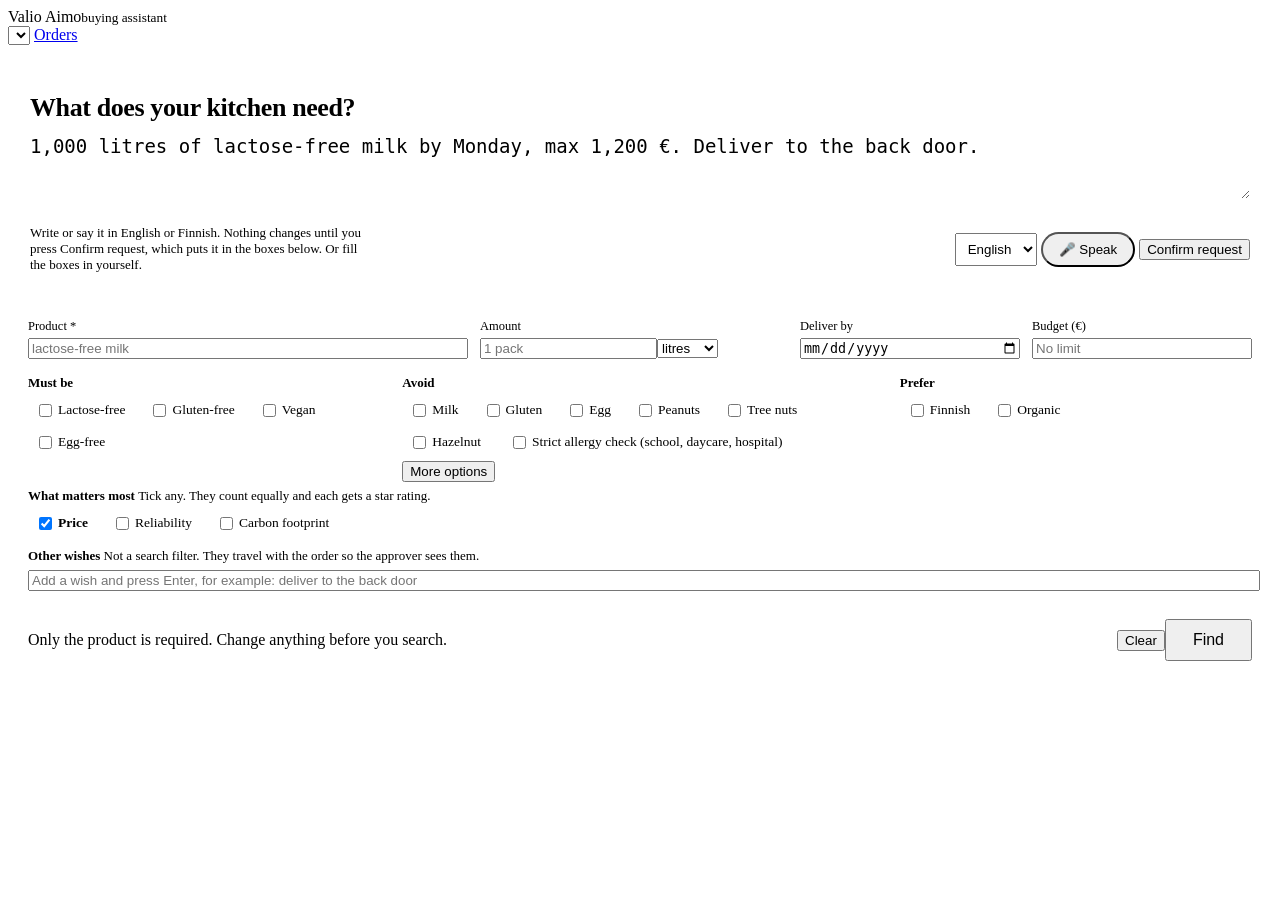
==== web/index.html @ 0953b14f "Confirm request button, right-unit warning, delivery notes as wishes Nothing changes without the buy" ====
<!doctype html>
<html lang="en">
<head>
<meta charset="utf-8">
<meta name="viewport" content="width=device-width, initial-scale=1">
<title>Valio Aimo assistant</title>
<link rel="stylesheet" href="/shared.css?v=3">
<style>
  /* The request is the hero: what the kitchen needs, in its own words. */
  .ask { margin-top: 28px; border-radius: 16px; padding: 20px 22px 16px; border: 1px solid var(--line-strong); }
  .ask label.q { display: block; font-size: 26px; font-weight: 800; font-variation-settings: "wdth" 112; letter-spacing: -.015em; margin-bottom: 8px; }
  .ask textarea { width: 100%; min-height: 64px; resize: vertical; border: none; padding: 2px 0; font-size: 19px; line-height: 1.45; background: transparent; }
  .ask textarea::placeholder { color: var(--faint); }
  .ask textarea:focus-visible { outline: none; }
  .ask:focus-within { border-color: var(--accent); }
  .ask .foot { display: flex; justify-content: space-between; align-items: center; gap: 10px; flex-wrap: wrap; border-top: 1px solid var(--line); margin-top: 10px; padding-top: 12px; }
  .ask .hint { font-size: 13px; color: var(--muted); max-width: 52ch; }
  #mic { border-radius: 99px; padding: 8px 16px; }
  #mic.on { background: var(--bad-soft); border-color: var(--bad); color: var(--bad); }

  /* Criteria: the boxes the agent will obey. Groups sit side by side on wide screens. */
  .crit { margin-top: 12px; padding: 18px 20px; }
  .crit .fields { display: grid; grid-template-columns: 2fr 1.4fr 1fr 1fr; gap: 12px; }
  .crit label.f { display: flex; flex-direction: column; gap: 4px; font-size: 12.5px; color: var(--muted); font-weight: 500; }
  .crit .groups { display: grid; grid-template-columns: 1fr 1.35fr 1fr; gap: 6px 22px; margin-top: 16px; }
  .crit .group > .t { font-size: 13px; font-weight: 700; color: var(--ink); margin-bottom: 6px; }
  .crit .group > .t .faint { font-weight: 400; }
  .crit .wide { grid-column: 1 / -1; }
  @media (max-width: 820px) { .crit .fields { grid-template-columns: 1fr 1fr; } .crit .groups { grid-template-columns: 1fr; } }
  .tick { display: inline-flex; align-items: center; gap: 6px; font-size: 13.5px; padding: 5px 11px; border-radius: 4px; border: 1px solid var(--line-strong);
    cursor: pointer; margin: 0 6px 6px 0; user-select: none; background: var(--paper); }
  .tick input { margin: 0; accent-color: var(--accent); }
  .tick.on { background: var(--accent-soft); border-color: var(--accent); color: var(--accent); font-weight: 600; }
  .req { color: var(--bad); }
  .wishes { margin: 0 0 6px; padding-left: 18px; font-size: 14px; }
  .crit .go { display: flex; justify-content: space-between; align-items: center; gap: 10px; flex-wrap: wrap; border-top: 1px solid var(--line);
    margin-top: 14px; padding-top: 14px; }
  #find { padding: 10px 26px; font-size: 16px; }

  /* Plans: the status band is the one loud element. Green = Valio's own stock, amber = not guaranteed. */
  .plans { display: grid; grid-template-columns: repeat(auto-fit, minmax(240px, 1fr)); gap: 12px; }
  .plan { cursor: pointer; padding: 0; overflow: hidden; border-radius: 10px; border: 1px solid var(--line); }
  .plan:hover { border-color: var(--line-strong); }
  .plan.sel { border: 2px solid var(--accent); }
  .plan .band { display: flex; align-items: center; gap: 8px; padding: 7px 14px; font-size: 13px; font-weight: 600; }
  .plan .band.ok { background: var(--ok-soft); color: var(--ok); }
  .plan .band.warn { background: var(--warn-soft); color: var(--warn); }
  .plan .body { padding: 12px 14px 12px; }
  .plan .top { display: flex; justify-content: space-between; align-items: baseline; gap: 8px; }
  .plan .label { font-size: 20px; font-weight: 800; font-variation-settings: "wdth" 115; letter-spacing: -.01em; }
  .plan.sel .label { color: var(--accent); }
  .plan .price { font-weight: 800; font-size: 20px; font-variation-settings: "wdth" 108; }
  .plan .what { margin: 6px 0 2px; font-size: 14px; color: var(--muted); min-height: 42px; }
  .plan .note { font-size: 12.5px; color: var(--muted); }
  .badge-top { margin-top: 6px; font-size: 12px; cursor: pointer; }
  .stars { white-space: nowrap; letter-spacing: 1px; font-size: 14px; }
  .stars + b { display: inline-block; min-width: 2.1em; text-align: right; font-variant-numeric: tabular-nums; }
  .crit-row > span:first-child { flex: 1; text-align: left; }
  .st { color: var(--line-strong); position: relative; display: inline-block; }
  .st.on { color: var(--star); }
  .st.half::before { content: "★"; position: absolute; left: 0; top: 0; width: 50%; overflow: hidden; color: var(--star); }
  .rating { border-top: 1px solid var(--line); margin-top: 10px; padding-top: 6px; }
  .crit-row { display: flex; justify-content: space-between; align-items: center; gap: 8px; font-size: 13px; padding: 3px 6px; border-radius: 4px;
    background: none; border: none; width: 100%; color: var(--ink); font-weight: 400; }
  .crit-row:hover, .crit-row.on { background: var(--ice-2); }
  .crit-row.inline { width: auto; border: 1px solid var(--line); padding: 2px 10px; }
  .explain { display: block; background: var(--ice-2); border-left: 4px solid var(--accent); border-radius: 0; padding: 12px 16px; margin-top: 12px; font-size: 14px; max-width: 80ch; }

  /* The draft order reads like a delivery docket: rows, hairlines, totals lined up on the right. */
  .docket { padding: 4px 18px; border-radius: 10px 10px 0 0; border-bottom: none; }
  .line { display: grid; grid-template-columns: 64px 1fr auto 110px; gap: 16px; align-items: center; padding: 16px 0; }
  .line + .line { border-top: 1px dashed var(--line-strong); }
  .line .name { font-weight: 700; font-size: 16px; }
  .line .meta { color: var(--faint); font-size: 12.5px; display: flex; gap: 12px; flex-wrap: wrap; }
  .line .total { font-weight: 800; text-align: right; font-size: 17px; }
  @media (max-width: 720px) { .line { grid-template-columns: 52px 1fr; } .line .qty, .line .total { grid-column: 2; text-align: left; } }
  .alt-wrap { grid-column: 1 / -1; margin-top: -8px; }
  .alt-table { border: 1px solid var(--line); border-radius: 8px; padding: 2px 12px; margin-top: 6px; background: var(--frost); }
  .alt-row { display: grid; grid-template-columns: 44px minmax(0, 1fr) 118px 78px 112px 122px 84px; gap: 10px; align-items: center;
    padding: 8px 0; font-size: 13.5px; }
  .alt-row + .alt-row { border-top: 1px solid var(--line); }
  .alt-row.head { font-size: 12px; color: var(--muted); padding: 7px 0 5px; }
  .alt-row.cur { background: var(--accent-soft); margin: 0 -12px; padding: 8px 12px; }
  .alt-row .num { text-align: right; }
  .alt-row .crit-row { width: auto; }
  .alt-row .thumb.sm { width: 48px; } .alt-row .thumb.sm b { font-size: 11px; white-space: nowrap; }
  @media (max-width: 820px) {
    .alt-row { grid-template-columns: 44px minmax(0, 1fr) auto auto; }
    .alt-row > :nth-child(3), .alt-row > :nth-child(4), .alt-row > :nth-child(6) { display: none; }
  }
  .checkout { display: flex; gap: 16px; align-items: center; justify-content: space-between; flex-wrap: wrap; margin-top: 0;
    border-radius: 0 0 10px 10px; border-top: 3px solid var(--fjord); }
  @media (min-height: 860px) { .checkout { position: sticky; bottom: 12px; box-shadow: 0 -2px 0 var(--frost); } }
  .checkout .sum { font-size: 24px; font-weight: 800; font-variation-settings: "wdth" 110; }
  #result.stale { opacity: .38; pointer-events: none; filter: grayscale(.4); transition: opacity .2s; }
  .demo { border: 1px dashed var(--line-strong); border-radius: 8px; padding: 10px 12px; margin-top: 24px; font-size: 13px; }
  .funnel span { white-space: nowrap; }
</style>
</head>
<body>
<header class="bar"><div class="in">
  <div class="brand">Valio Aimo<small>buying assistant</small></div>
  <div class="right">
    <select id="buyer" aria-label="Customer"></select>
    <a class="btn" id="ordersLink" href="/orders" target="agentgate-orders">Orders <span class="count" id="waiting" hidden></span></a>
  </div>
</div></header>
<div class="wrap">
  <div class="card ask">
    <label class="q" for="msg">What does your kitchen need?</label>
    <textarea id="msg" placeholder="1,000 litres of lactose-free milk by Monday, max 1,200 €. Deliver to the back door."></textarea>
    <div class="foot">
      <div class="hint">Write or say it in English or Finnish. Nothing changes until you press Confirm request, which puts it in the boxes below. Or fill the boxes in yourself.</div>
      <div class="row">
        <span id="voice" class="row" hidden>
          <select id="voiceLang" aria-label="Speech language" style="padding:7px 8px"><option value="en-GB">English</option><option value="fi-FI">Suomi</option></select>
          <button id="mic" aria-label="Speak your request">🎤 Speak</button>
        </span>
        <button id="fill" class="primary">Confirm request</button>
      </div>
    </div>
  </div>
  <div class="card crit" id="criteria"></div>

  <div id="status" style="margin-top:14px"></div>
  <div id="result"></div>

  <div class="demo" id="demo" hidden>
    <div class="row" style="justify-content:space-between">
      <b>Demo tools</b>
      <div class="row"><button class="small danger" id="rogue">Misbehaving agent</button><button class="small" id="reset">Reset demo</button></div>
    </div>
    <div id="demoOut" class="muted" style="margin-top:8px"></div>
  </div>
</div>

<script>
const $ = (id) => document.getElementById(id);
const esc = (s) => String(s ?? "").replace(/[&<>"']/g, c => ({"&":"&amp;","<":"&lt;",">":"&gt;",'"':"&quot;","'":"&#39;"}[c]));
const eur = (v) => v == null ? "–" : v.toLocaleString("en-GB", { minimumFractionDigits: 2, maximumFractionDigits: 2 }) + " €";
const num = (v) => Number(v).toLocaleString("en-GB", { maximumFractionDigits: 2 });
const DEMO = new URLSearchParams(location.search).has("demo");
const CLAIMS = { FREE_FROM_LACTOSE: "Lactose-free", FREE_FROM_GLUTEN: "Gluten-free", VEGAN: "Vegan", FREE_FROM_EGGS: "Egg-free",
  LOW_LACTOSE: "Low-lactose", VEGETARIAN: "Vegetarian", FREE_FROM_SOY: "Soy-free", NO_ADDED_SUGARS: "No added sugar" };
const ALLERGENS = { AM: "milk", AW: "gluten", AE: "egg", AP: "peanuts", AN: "tree nuts", SH: "hazelnut", AY: "soy", AF: "fish",
  AS: "sesame", AC: "crustaceans", UM: "molluscs", BC: "celery", BM: "mustard", NL: "lupin", AU: "sulphites" };
const PRIORITY = { price: "Price", reliability: "Reliability", low_co2: "Carbon footprint" };
let explain = null, lineExplain = null;      // which criterion's reasoning is open (plan card / product)
let openAlts = new Set(), altWhy = null;     // which products' comparison table is open; whose stars are explained
const FINNISH = ["GOODS_FROM_FINLAND_BLUE_SWAN", "MADE_IN_FINLAND_FLAG_WITH_KEY", "FINNISH_HEART_SYMBOL"], ORGANIC = ["EU_ORGANIC_FARMING"];
const MAIN_CLAIMS = ["FREE_FROM_LACTOSE", "FREE_FROM_GLUTEN", "VEGAN", "FREE_FROM_EGGS"], MAIN_ALLERGENS = ["AM", "AW", "AE", "AP", "AN", "SH"];

let buyers = [], last = null, itemIdx = 0, planIdx = 0, draft = [], quote = null, quoteTimer = null, quoteSeq = 0, editing = false, sent = null;
const blankItem = () => ({ label: "", product_terms: [], quantity: null, unit: "L", must_claims: [], exclude_allergens: [],
  strict_allergens: false, preferred_labels: [], substitutes: [] });
const blankNeed = () => ({ items: [blankItem()], deliver_by: null, budget_eur: null, priorities: ["price"], other_wishes: [], language: "en" });
let crit = blankNeed(), ci = 0, more = false, fillInfo = "";
const cur = () => crit.items[ci];
const buyerId = () => $("buyer").value;
const res = () => last.results[itemIdx];
const opt = (pid) => res().options.find(o => o.product_id === pid);

async function api(path, opts = {}) {
  const r = await fetch(path, { headers: { "Content-Type": "application/json" }, ...opts });
  const body = await r.json();
  if (!r.ok) throw new Error(body.error || body.detail || r.statusText);
  return body;
}
const post = (path, body) => api(path, { method: "POST", body: JSON.stringify(body) });

// Valio's sales unit codes in plain words (the code stays in a tooltip). Inferred: Valio's data doesn't define them.
const UNIT_WORDS = { KI: ["case", "cases"], CS: ["case", "cases"], ST: ["piece", "pieces"], KG: ["kg", "kg"], PAK: ["pack", "packs"],
  BAG: ["bag", "bags"], RAS: ["tub", "tubs"], PRK: ["jar", "jars"], BOT: ["bottle", "bottles"], KRT: ["carton", "cartons"],
  PAL: ["pallet", "pallets"], SK: ["sack", "sacks"] };
function unitWord(code, n) {
  const w = UNIT_WORDS[code];
  if (!w) return esc(code);
  return `<abbr title="Valio unit code ${esc(code)}" style="text-decoration:none">${n === 1 ? w[0] : w[1]}</abbr>`;
}
function icon(o) {      // shelf-label tile: the real pack size instead of a stock photo
  if (!o || !o.content_per_sales_unit) return `<b>${unitWord((o && o.sales_unit) || "", 1)}</b>`;
  return `<b>${num(o.content_per_sales_unit)} ${esc(o.content_unit === "PCS" ? "pcs" : o.content_unit)}</b><small>per ${unitWord(o.sales_unit, 1)}</small>`;
}
function stock(o) {
  const cls = o.status === "in_stock" ? "ok" : (o.status === "partial" || o.status === "supplier") ? "warn" : "bad";
  return `<span class="dot ${cls}"></span>${esc(o.available_units_text)}`;
}
function dateText(iso) { return iso ? new Date(iso + "T12:00").toLocaleDateString("en-GB", { weekday: "short", day: "numeric", month: "short" }) : "–"; }

// ------------------------------------------------------------------ criteria (tick boxes)
const cap = (s) => s.charAt(0).toUpperCase() + s.slice(1);
function tick(on, label, handler) {
  return `<label class="tick ${on ? "on" : ""}"><input type="checkbox" ${on ? "checked" : ""} onchange="${handler}">${esc(label)}</label>`;
}
function renderCriteria() {
  const it = cur();
  const items = crit.items.length > 1 ? `<div class="row" style="margin-bottom:10px"><span class="faint">Your request has ${crit.items.length} products:</span>${crit.items.map((x, i) =>
    `<button class="small ${i === ci ? "primary" : ""}" onclick="ci=${i};renderCriteria()">${esc(x.label || "Product " + (i + 1))}</button>`).join("")}</div>` : "";
  const claims = [...new Set([...MAIN_CLAIMS, ...(more ? Object.keys(CLAIMS) : []), ...it.must_claims])];
  const allergens = [...new Set([...MAIN_ALLERGENS, ...(more ? Object.keys(ALLERGENS) : []), ...it.exclude_allergens])];
  const fin = it.preferred_labels.some(l => FINNISH.includes(l)) || crit.priorities.includes("finnish_origin");
  const org = it.preferred_labels.some(l => ORGANIC.includes(l)) || crit.priorities.includes("organic");
  const prios = crit.priorities.filter(p => p in PRIORITY);
  $("criteria").innerHTML = `${fillInfo ? `<div class="banner" style="background:var(--soft);margin-bottom:12px;font-size:13px">${fillInfo}</div>` : ""}${items}
    <div class="fields">
      <label class="f"><span>Product <span class="req">*</span></span><input value="${esc(it.label)}" placeholder="lactose-free milk" onchange="setLabel(this.value)"></label>
      <label class="f">Amount<div class="row" style="flex-wrap:nowrap;gap:6px"><input type="number" min="0" step="any" class="grow" value="${it.quantity ?? ""}" placeholder="1 pack"
          onchange="cur().quantity = this.value ? Number(this.value) : null"><select onchange="cur().unit = this.value; $('unitWarn').innerHTML = unitWarnHtml()">${["L", "KG", "PCS"].map(u =>
          `<option value="${u}" ${u === it.unit ? "selected" : ""}>${u === "PCS" ? "pieces" : u === "L" ? "litres" : "kg"}</option>`).join("")}</select></div></label>
      <label class="f">Deliver by<input type="date" value="${crit.deliver_by || ""}" onchange="crit.deliver_by = this.value || null"></label>
      <label class="f">Budget (€)<input type="number" min="0" step="any" value="${crit.budget_eur ?? ""}" placeholder="No limit" onchange="crit.budget_eur = this.value ? Number(this.value) : null"></label>
    </div>
    <div id="unitWarn">${unitWarnHtml()}</div>
    <div class="groups">
      <div class="group"><div class="t">Must be</div>${claims.map(c => tick(it.must_claims.includes(c), CLAIMS[c] || c.toLowerCase().replace(/_/g, " "), `toggle('must_claims','${c}')`)).join("")}</div>
      <div class="group"><div class="t">Avoid</div>${allergens.map(a => tick(it.exclude_allergens.includes(a), cap(ALLERGENS[a] || a), `toggle('exclude_allergens','${a}')`)).join("")}
        ${tick(it.strict_allergens, "Strict allergy check (school, daycare, hospital)", "cur().strict_allergens = !cur().strict_allergens; renderCriteria()")}
        <button class="ghost small" onclick="more = !more; renderCriteria()">${more ? "Fewer options" : "More options"}</button></div>
      <div class="group"><div class="t">Prefer</div>${tick(fin, "Finnish", "togglePref('finnish')")}${tick(org, "Organic", "togglePref('organic')")}</div>
      <div class="group wide"><div class="t">What matters most <span class="faint">Tick any. They count equally and each gets a star rating${prios.length ? "." : ". With none ticked, price counts."}</span></div>
        ${Object.entries(PRIORITY).map(([k, v]) => tick(prios.includes(k), v, `setPrio('${k}')`)).join("")}</div>
      <div class="group wide"><div class="t">Other wishes <span class="faint">Not a search filter. They travel with the order so the approver sees them.</span></div>
        <ul class="wishes">${crit.other_wishes.map((w, i) => `<li>${esc(w)} <button class="ghost small" aria-label="Remove wish" onclick="crit.other_wishes.splice(${i}, 1); renderCriteria()">✕</button></li>`).join("")}</ul>
        <input id="c_wish" placeholder="Add a wish and press Enter, for example: deliver to the back door" style="width:100%" onkeydown="if (event.key === 'Enter') addWish(this.value)"></div>
    </div>
    <div id="c_err" style="color:var(--bad);font-size:13px;margin-top:8px"></div>
    <div class="go"><span class="muted">Only the product is required. Change anything before you search.</span>
      <div class="row"><button class="ghost" onclick="clearCriteria()">Clear</button><button class="primary" id="find" onclick="find()">Find</button></div></div>`;
}
function setLabel(v) {
  const it = cur(); v = v.trim();
  const changed = v.toLowerCase() !== (it.label || "").toLowerCase();
  if (changed) { it.product_terms = v.split(/,| or /).map(s => s.trim()).filter(Boolean); it.substitutes = []; }
  it.label = v; $("c_err").textContent = "";
  if (changed) checkUnit();
}
// Right unit for the product: Valio sells milk by litres and meat by kg. Warn and offer a fix; never change it silently.
function unitWarnHtml() {
  const it = cur(), uu = it.usual_unit;
  if (!uu || !uu.unit || it.unit === "PCS" || uu.unit === it.unit || uu.share < 0.6) return "";
  const word = uu.unit === "L" ? "litres" : "kg";
  return `<div class="banner warn" style="margin-top:10px;font-size:14px">${esc(cap(it.label || "This product"))} is sold by ${word} at Valio
    (${Math.round(uu.share * 100)}% of the matching products), not by ${it.unit === "L" ? "litres" : "kg"}.
    <button class="small" onclick="cur().unit = '${uu.unit}'; renderCriteria(); markStale()">Use ${word}</button></div>`;
}
async function checkUnit() {
  const it = cur(), terms = it.product_terms.length ? it.product_terms : [it.label];
  try { it.usual_unit = terms[0] ? await post("/api/demo/unit-check", { product_terms: terms }) : null; }
  catch (e) { it.usual_unit = null; }
  if (it === cur() && $("unitWarn")) $("unitWarn").innerHTML = unitWarnHtml();
}
function toggle(field, v) { const a = cur()[field], i = a.indexOf(v); i < 0 ? a.push(v) : a.splice(i, 1); renderCriteria(); }
function togglePref(kind) {
  const it = cur(), labels = kind === "finnish" ? FINNISH : ORGANIC, pr = kind === "finnish" ? "finnish_origin" : "organic";
  if (it.preferred_labels.some(l => labels.includes(l)) || crit.priorities.includes(pr)) {
    it.preferred_labels = it.preferred_labels.filter(l => !labels.includes(l)); crit.priorities = crit.priorities.filter(p => p !== pr);
  } else it.preferred_labels = [...new Set([...it.preferred_labels, ...labels])];
  renderCriteria();
}
function setPrio(k) {
  crit.priorities = crit.priorities.includes(k) ? crit.priorities.filter(p => p !== k) : [...crit.priorities, k];
  renderCriteria();
}
function starRow(n) {
  let s = "";
  for (let i = 1; i <= 5; i++) s += `<span class="st ${n >= i ? "on" : n >= i - 0.5 ? "half" : ""}">★</span>`;
  return `<span class="stars" aria-label="${n} out of 5 stars">${s}</span> <b style="font-size:13px">${n.toFixed(1)}</b>`;
}
function toggleExplain(j, k) { explain = explain && explain.j === j && explain.k === k ? null : { j, k }; render(); }
function toggleLineExplain(pid, k) { const key = pid + ":" + k; lineExplain = lineExplain === key ? null : key; render(); }
function addWish(v) { if (v.trim()) crit.other_wishes.push(v.trim()); renderCriteria(); markStale(); $("c_wish").focus(); }
function clearCriteria() { crit = blankNeed(); ci = 0; fillInfo = ""; renderCriteria(); markStale(); }
// Results belong to the boxes as they were when Find was pressed. Once the boxes change, say so.
function markStale() {
  if (!last || $("result").classList.contains("stale")) return;
  $("result").classList.add("stale");
  $("status").innerHTML = `<div class="banner warn">You changed the boxes after this search, so the results below are out of date. Press Find to update them.</div>`;
}
function markFresh() { $("result").classList.remove("stale"); }
function setBusy(on, text) {
  document.querySelectorAll("#fill, #find, #mic").forEach(b => b.disabled = on);
  if (on) $("status").innerHTML = `<div class="banner" style="background:var(--soft)"><div class="spinner"></div>${esc(text)}</div>`;
}

async function fill() {
  const text = $("msg").value.trim();
  if (!text) { $("status").innerHTML = `<div class="banner warn">Write your request first, or fill in the boxes yourself.</div>`; return false; }
  setBusy(true, "Reading your request into the boxes…");
  try {
    const r = await post("/api/demo/understand", { buyer_id: buyerId(), message: text });
    if (r.error) throw new Error(r.error);
    const n = r.need;
    crit = { items: n.items.map(it => ({ ...blankItem(), ...it })), deliver_by: n.deliver_by || null, budget_eur: n.budget_eur || null,
             priorities: n.priorities && n.priorities.length ? n.priorities : ["price"], other_wishes: n.other_wishes || [], language: n.language || "en" };
    ci = 0;
    // The request box is cleared for the next request; what was asked stays visible here.
    fillInfo = `Confirmed: “${esc(text.replace(/[.!?\s]+$/, ""))}”. ` + (n.engine === "offline parser"
      ? "The AI isn't available right now, so the simple built-in reader did this. Please check carefully."
      : "Check and change anything, then press Find.");
    $("msg").value = "";
    $("status").innerHTML = ""; renderCriteria(); markStale(); return true;
  } catch (e) { $("status").innerHTML = `<div class="banner bad">${esc(e.message)}</div>`; return false; }
  finally { setBusy(false); }
}

// ------------------------------------------------------------------ lookup
async function find() {
  // Find only uses the boxes. A request still in the box above must be confirmed first; nothing changes on its own.
  if ($("msg").value.trim() && !crit.items.some(it => (it.label || "").trim())) {
    $("c_err").textContent = "Press Confirm request first, so your request goes into the boxes."; return;
  }
  const pending = $("c_wish") && $("c_wish").value.trim();
  if (pending) { crit.other_wishes.push(pending); renderCriteria(); }
  const items = crit.items.filter(it => (it.label || "").trim());
  if (!items.length) { $("c_err").textContent = "Write which product you need. It's the only required box."; return; }
  const need = { ...crit, items: items.map(it => ({ ...it, product_terms: it.product_terms.length ? it.product_terms : [it.label], quantity: it.quantity || 0 })) };
  sent = null; quote = null; $("result").innerHTML = ""; markFresh();
  setBusy(true, "Finding the best way to get it… about 20 seconds.");
  try {
    const r = await post("/api/demo/lookup", { buyer_id: buyerId(), message: $("msg").value.trim() || items.map(i => i.label).join(", "), need });
    if (r.error) throw new Error(r.error);
    last = r; itemIdx = 0; explain = null; lineExplain = null; openAlts = new Set(); altWhy = null;
    $("status").innerHTML = r.live_error ? `<div class="banner bad">Valio's live stock and prices can't be reached right now, so nothing can be confirmed. Try again in a moment.</div>` : "";
    selectPlan(0);
  } catch (e) { $("status").innerHTML = `<div class="banner bad">${esc(e.message)}</div>`; }
  finally { setBusy(false); }
}

function selectPlan(j) {
  planIdx = j; quote = null; sent = null;
  const p = res().plans[j];
  draft = p ? p.lines.map(l => ({ product_id: l.product_id, units: l.units, match: l.match })) : [];
  render();
  requestQuote();
}

// ------------------------------------------------------------------ render
function render() {
  if (!last) return;
  const r = res();
  $("result").innerHTML = assumptionsHtml() + plansHtml(r) + draftHtml(r) + checkoutHtml();
  if (DEMO) demoStats();
}

function assumptionsHtml() {
  const items = last.results.length > 1 ? `<div class="row" style="margin-top:18px"><span class="faint">Results for</span>${last.results.map((x, i) =>
    `<button class="small ${i === itemIdx ? "primary" : ""}" onclick="itemIdx=${i};selectPlan(0)">${esc(x.item.label)}</button>`).join("")}</div>` : "";
  const a = (last.assumptions || []).filter(x => x.field !== "budget_eur");
  return items + (a.length ? `<div class="banner warn" style="margin-top:14px;font-size:14px">⚠ ${a.map(x => esc(x.text)).join(" · ")}</div>` : "");
}

function planWhat(p) {
  if (p.kind === "partial") return `Only ${num(p.covered)} ${esc(p.content_unit)} available`;
  const l = p.lines;
  if (l.length === 1) {
    const o = opt(l[0].product_id);
    return `${num(l[0].units)} ${unitWord(l[0].sales_unit, l[0].units)} of ${esc(shortName(l[0].name))}${o && o.content_per_sales_unit ? ` <span class="faint">(${num(o.content_per_sales_unit)} ${esc(o.content_unit)} each)</span>` : ""}`;
  }
  return `${l.length} products, split`;
}
function shortName(n) { return n.length > 38 ? n.slice(0, 36) + "…" : n; }
function planBand(p) {
  if (p.confidence === "confirmed") return `<div class="band ok"><span class="dot ok"></span>In Valio stock, confirmed</div>`;
  if (p.confidence === "partly confirmed") return `<div class="band warn"><span class="dot warn"></span>Partly in Valio stock</div>`;
  return `<div class="band warn"><span class="dot warn"></span>Supplier stock, not guaranteed</div>`;
}
function planNote(p) {
  if (p.lines.every(l => l.match === "exact")) return "";
  const kind = p.lines.some(l => l.match === "substitute") ? "Includes a substitute" : "Includes a close variant";
  return `<div class="note">${kind}${p.lines.some(l => l.valio_pick && l.match !== "exact") ? ", Valio's pick ★" : ""}</div>`;
}
function planStatus(p) {
  const exact = p.lines.every(l => l.match === "exact");
  const valio = p.lines.some(l => l.valio_pick && l.match !== "exact") ? " · ★ Valio's pick" : "";
  if (p.confidence === "confirmed") return `<span class="dot ok"></span>In Valio stock${exact ? "" : ` · <span class="muted">${p.is_substitute && p.lines.some(l => l.match === "substitute") ? "substitute" : "close variant"}${valio}</span>`}`;
  if (p.confidence === "partly confirmed") return `<span class="dot warn"></span>Partly guaranteed`;
  return `<span class="dot warn"></span>Not guaranteed`;
}

function plansHtml(r) {
  if (!r.plans.length) return `<h2>Ways to get it</h2><div class="banner warn">${esc(r.plan.why)}</div>`;
  const ep = explain && r.plans[explain.j];
  const ex = ep && (explain.k === "_top" ? { name: "Why it's highest rated", stars: ep.rating_stars, why: ep.highest_rated_why } : ep.ratings[explain.k]);
  return `<h2>${r.plans.length === 1 ? "The way to get it" : r.plans.length + " ways to get it"}</h2><div class="plans">${r.plans.map((p, j) => `
    <div class="card plan ${j === planIdx ? "sel" : ""}" role="button" tabindex="0" onclick="selectPlan(${j})" onkeydown="if (event.key === 'Enter') selectPlan(${j})">
      ${planBand(p)}<div class="body">
      <div class="top"><span class="label">${esc(p.label)}</span><span class="price">${eur(p.total_eur)}</span></div>
      ${p.highest_rated ? `<button class="pill badge-top ${explain && explain.j === j && explain.k === "_top" ? "accent" : "ok"}"
          onclick="event.stopPropagation(); toggleExplain(${j}, '_top')" title="Why?">★ Highest rated <span class="faint">ⓘ</span></button>` : ""}
      <div class="what">${planWhat(p)}</div>
      ${planNote(p)}
      ${p.over_budget ? `<div class="faint" style="color:var(--bad);margin-top:4px">Over your budget</div>` : ""}
      ${p.rating_stars != null && p.criteria.length ? `<div class="rating">
        <div class="crit-row" style="font-weight:600"><span>Overall</span>${starRow(p.rating_stars)}</div>
        ${p.criteria.map(k => `<button class="crit-row ${explain && explain.j === j && explain.k === k ? "on" : ""}" title="Why?"
            onclick="event.stopPropagation(); toggleExplain(${j}, '${k}')"><span>${esc(p.ratings[k].name)} <span class="faint">ⓘ</span></span>${starRow(p.ratings[k].stars)}</button>`).join("")}
      </div>` : ""}
    </div></div>`).join("")}</div>
    ${ex ? `<div class="explain"><b>${esc(r.plans[explain.j].label)} · ${esc(ex.name)}${ex.stars != null ? ": " + ex.stars.toFixed(1) + "★" : ""}</b>
      <button class="ghost small" style="float:right" onclick="explain=null;render()" aria-label="Close">✕</button><div style="margin-top:4px">${esc(ex.why)}</div></div>` : ""}`;
}

function alternatives(line) {
  const o = opt(line.product_id), inDraft = new Set(draft.map(d => d.product_id));
  return res().options.filter(x => !inDraft.has(x.product_id) && x.on_time && x.unit_price_eur && x.content_per_sales_unit &&
      ["in_stock", "partial", "supplier"].includes(x.status) && x.match !== "different")
    .sort((a, b) => valioFor(b, line) - valioFor(a, line) || (a.status === "supplier") - (b.status === "supplier") ||
                    (a.comparison_price_eur || 1e9) - (b.comparison_price_eur || 1e9))
    .slice(0, 4);
}
// Comparison of other products that fit, under a product in the draft order. Closed by default.
function altsTable(d, k, o, unit, alts) {
  if (!alts.length) return "";
  const open = openAlts.has(d.product_id), content = (o.content_per_sales_unit || 0) * d.units;
  const link = `<button class="ghost small" onclick="toggleAlts('${d.product_id}')">${open ? "Hide" : "Show"} ${alts.length} other product${alts.length > 1 ? "s" : ""} that fit your order</button>`;
  if (!open) return `<div class="alt-wrap">${link}</div>`;
  const row = (x, current) => {
    const units = current ? d.units : Math.max(1, Math.ceil(content / x.content_per_sales_unit - 1e-9));
    const cls = x.status === "in_stock" ? "ok" : (x.status === "partial" || x.status === "supplier") ? "warn" : "bad";
    const where = { in_stock: "Valio stock", partial: "Partly in stock", supplier: "Supplier" }[x.status] || "Unavailable";
    return `<div class="alt-row ${current ? "cur" : ""}">
        <div class="thumb sm">${icon(x)}</div>
        <div>${esc(x.name)}${current ? ` <span class="faint">(in your order)</span>` : ""}
          ${valioFor(x, d) ? `<span class="pill ok" style="font-size:11px;padding:0 6px">★ Valio's pick</span>` : ""}
          ${x.match !== "exact" ? `<span class="faint">${x.match === "close" ? "close variant" : "substitute"}</span>` : ""}</div>
        <div><span class="dot ${cls}"></span> ${where}</div>
        <div class="num">${x.comparison_price_eur != null ? eur(x.comparison_price_eur) : "–"}</div>
        <div class="num"><b>${eur(units * x.unit_price_eur)}</b><div class="faint">${num(units)} ${unitWord(x.sales_unit, units)}</div></div>
        <button class="crit-row" title="Why these stars?" onclick="altWhy = altWhy === '${x.product_id}' ? null : '${x.product_id}'; render()">${x.rating_stars != null ? starRow(x.rating_stars) : "–"}</button>
        <div>${current ? "" : `<button class="small" onclick="swap(${k}, '${x.product_id}')">Use this</button>`}</div>
      </div>${altWhy === x.product_id ? `<div class="explain" style="margin:2px 0 8px">${(x.criteria || []).map(c =>
        `<div style="margin-bottom:4px"><b>${esc(x.ratings[c].name)} ${x.ratings[c].stars.toFixed(1)}★</b> ${esc(x.ratings[c].why)}</div>`).join("")}</div>` : ""}`;
  };
  return `<div class="alt-wrap">${link}<div class="alt-table">
    <div class="alt-row head"><span></span><span>Product</span><span>Stock</span><span class="num">Price per ${esc(unit === "PCS" ? "pack" : unit)}</span>
      <span class="num">Total for your amount</span><span>Your stars</span><span></span></div>
    ${row(o, true)}${alts.map(x => row(x, false)).join("")}</div></div>`;
}
function toggleAlts(pid) { openAlts.has(pid) ? openAlts.delete(pid) : openAlts.add(pid); altWhy = null; render(); }
function valioFor(o, line) { return (o.valio_substitute_for || []).includes(line.product_id) ? 1 : 0; }
function valioNote(o) {
  return o.valio_pick && o.match !== "exact" ? `<span class="pill ok" style="font-size:12px;padding:1px 8px">★ Valio's pick</span>` : "";
}

function draftHtml(r) {
  if (!draft.length) return "";
  const unit = r.item.unit;
  return `<h2>Your draft order</h2><div class="card docket">${draft.map((d, k) => {
    const o = opt(d.product_id) || {};
    const content = (o.content_per_sales_unit || 0) * d.units;
    const vat = o.tax_rate != null && o.comparison_price_eur ? ` · ${eur(o.comparison_price_eur * (1 + o.tax_rate / 100))} with VAT` : "";
    const alts = alternatives(d);
    return `<div class="line">
      <div class="thumb">${icon(o)}</div>
      <div class="grow">
        <div class="name">${esc(o.name)}</div>
        <div class="meta"><span>No. ${esc(o.product_id)}</span>${o.brand ? `<span>${esc(o.brand)}</span>` : ""}${o.origin ? `<span>Origin ${esc(o.origin)}</span>` : ""}${o.labels && o.labels.length ? `<span>${esc(o.labels[0])}</span>` : ""}</div>
        <div class="row" style="gap:6px;font-size:13px;margin-top:2px">${stock(o)}</div>
        <div style="font-size:14px;margin-top:2px"><b>${eur(o.comparison_price_eur || o.unit_price_eur)}</b> / ${o.comparison_price_eur ? esc(unit) : unitWord(o.sales_unit, 1)}<span class="faint">${vat}</span></div>
        ${(o.criteria || []).length ? `<div class="row" style="gap:6px;margin-top:6px">${o.criteria.map(c =>
          `<button class="crit-row inline ${lineExplain === o.product_id + ":" + c ? "on" : ""}" onclick="toggleLineExplain('${o.product_id}', '${c}')">${esc(o.ratings[c].name)} ${starRow(o.ratings[c].stars)}</button>`).join("")}</div>
          ${lineExplain && lineExplain.startsWith(o.product_id + ":") ? `<div class="explain" style="margin-top:6px">${esc(o.ratings[lineExplain.split(":")[1]].why)}</div>` : ""}` : ""}
        ${d.match !== "exact" ? `<div class="row" style="gap:6px;margin-top:2px">${valioNote(o)}<span class="faint" style="color:var(--warn)">${d.match === "close" ? "Close variant" : "Substitute"}: ${esc(o.match_reason)}</span></div>` : ""}
        <details class="why"><summary>Where this comes from</summary><ul>${Object.entries(o.evidence || {}).map(([k2, v]) => `<li><b>${esc(k2.replace("_", " "))}:</b> ${esc(v)}</li>`).join("")}
          ${o.contains_allergens && o.contains_allergens.length ? `<li><b>contains:</b> ${esc(o.contains_allergens.join(", "))}</li>` : ""}
          ${o.may_contain_allergens && o.may_contain_allergens.length ? `<li><b>may contain:</b> ${esc(o.may_contain_allergens.join(", "))}</li>` : ""}</ul></details>
      </div>
      <div class="qty" style="text-align:center">
        <div class="stepper"><button onclick="step(${k},-1)" aria-label="Less">−</button><input type="number" min="0" value="${d.units}" onchange="setUnits(${k}, this.value)" aria-label="Quantity"><button onclick="step(${k},1)" aria-label="More">+</button></div>
        <div class="faint" style="margin-top:4px">${unitWord(o.sales_unit, d.units)}${content ? ", " + num(content) + " " + esc(unit) + " in total" : ""}</div>
      </div>
      <div class="total">${eur((o.unit_price_eur || 0) * d.units)}</div>
      ${altsTable(d, k, o, unit, alts)}
    </div>`;
  }).join("")}</div>`;
}

function checkoutHtml() {
  if (!draft.length) return "";
  if (sent) return `<div style="margin-top:16px">${sent}</div>`;
  const local = draft.reduce((s, d) => s + (opt(d.product_id)?.unit_price_eur || 0) * d.units, 0);
  const covered = draft.reduce((s, d) => s + (opt(d.product_id)?.content_per_sales_unit || 0) * d.units, 0);
  const want = res().item.quantity, unit = res().item.unit;
  const short = unit !== "PCS" && covered < want - 1e-6 ? `<div class="faint" style="color:var(--warn)">This covers ${num(covered)} of the ${num(want)} ${esc(unit)} you asked for.</div>` : "";
  let verdict = `<div class="row muted"><div class="spinner"></div>Checking today's fixed price…</div>`, action = "";
  if (quote && quote.error) verdict = `<div style="color:var(--bad);font-size:14px">${esc(quote.error)}</div>` +
      (res().plans.length > 1 ? `<button class="ghost" onclick="selectPlan(${(planIdx + 1) % res().plans.length})">Try the next way</button>` : "");
  else if (quote) {
    const pv = quote.policy_preview, held = quote.valid_until.slice(11, 16);
    const tags = (pv.tags || []).map(t => `<span class="pill ${pv.decision === "blocked" ? "bad" : "warn"}">${esc(t.text)}</span>`).join("");
    if (pv.decision === "blocked") { verdict = `<div style="color:var(--bad);font-size:14px">Can't be ordered: ${esc(pv.reasons.join(" "))}</div><div class="row" style="margin-top:4px">${tags}</div>`; }
    else if (pv.decision === "needs_human_approval") {
      verdict = `<div class="muted">${esc(pv.approver)} will approve. Price held until ${held}.</div><div class="row" style="margin-top:4px">${tags}</div>`;
      action = `<button class="primary" onclick="send()">Send for approval</button>`;
    } else {
      verdict = `<div style="color:var(--ok);font-size:14px">Within your rules, so the agent can order this now. Price held until ${held}.</div>`;
      action = `<button class="primary" onclick="send()">Place order</button>`;
    }
  }
  const total = quote && !quote.error ? quote.total_eur : local;
  return `<div class="card checkout"><div class="grow"><div class="sum">Total ${eur(total)} <span class="faint" style="font-weight:400;font-variation-settings:'wdth' 100">excl. VAT</span></div>${short}${verdict}</div>${action}</div>`;
}

// ------------------------------------------------------------------ draft editing
function step(k, by) { setUnits(k, Math.max(0, draft[k].units + by)); }
function setUnits(k, v) {
  const n = Math.max(0, Math.round(Number(v) || 0));
  draft[k].units = n;
  if (!draft.some(d => d.units > 0)) draft[k].units = 1;
  quote = null; sent = null; render(); requestQuote();
}
function swap(k, pid) {
  const old = opt(draft[k].product_id), o = opt(pid);
  const content = (old.content_per_sales_unit || 0) * draft[k].units;
  draft[k] = { product_id: pid, units: Math.max(1, Math.ceil(content / (o.content_per_sales_unit || 1) - 1e-9)), match: o.match };
  openAlts = new Set(); altWhy = null;          // close the comparison: the swap is done
  quote = null; render(); requestQuote();
}
function requestQuote() {
  clearTimeout(quoteTimer);
  const seq = ++quoteSeq;
  quoteTimer = setTimeout(async () => {
    try { const q = await post("/api/demo/quote", { buyer_id: buyerId(), deliver_by: last.deliver_by, lines: draft.filter(d => d.units > 0),
            is_substitute: draft.some(d => d.match !== "exact"), declared_risks: declaredRisks() }); if (seq === quoteSeq) quote = q; }
    catch (e) { if (seq === quoteSeq) quote = { error: e.message }; }
    if (seq === quoteSeq && !editing) render();
  }, 500);
}
function declaredRisks() { const p = res().plans[planIdx]; return p && !draftChanged() ? p.approval_needed : []; }
function draftChanged() {
  const p = res().plans[planIdx];
  return !p || p.lines.length !== draft.length || p.lines.some((l, i) => l.product_id !== draft[i].product_id || l.units !== draft[i].units);
}
async function send() {
  const p = res().plans[planIdx], changed = draftChanged();
  const reason = `${p.label} plan (${p.confidence}) for ${num(res().item.quantity)} ${res().item.unit} ${res().item.label}. ` +
    (changed ? "The buyer adjusted the products or quantities. " : "") + p.why;
  try {
    const o = await post("/api/demo/order", { buyer_id: buyerId(), quote_id: quote.quote_id, reason,
      is_substitute: draft.some(d => d.match !== "exact"), declared_risks: declaredRisks(), notes: last.need.other_wishes || [] });
    if (o.error) throw new Error(o.error);
    const link = `<a href="/orders?buyer=${buyerId()}" target="agentgate-orders">${esc(o.order_id)}</a>`;
    sent = o.status === "confirmed" ? `<div class="banner ok">✓ Order ${link} placed: ${eur(o.total_eur)}, delivery ${dateText(o.deliver_by)}.</div>`
      : o.status === "pending_approval" ? `<div class="banner warn">Sent to the ${esc(o.policy.approver)} for approval: order ${link}, ${eur(o.total_eur)}.${o.approve_by ? ` Approve by ${esc(o.approve_by.replace("T", " "))} to keep the delivery date.` : ""}</div>`
      : `<div class="banner bad">The door rejected order ${link}: ${esc(o.policy.reasons.join(" "))}</div>`;
  } catch (e) { sent = `<div class="banner bad">${esc(e.message)}</div>`; }
  render(); pollOrders();
}

// ------------------------------------------------------------------ orders badge, buyer, demo
async function pollOrders() {
  try {
    const orders = await api(`/api/demo/orders?buyer_id=${buyerId()}`);
    const n = orders.filter(o => o.status === "pending_approval").length;
    $("waiting").hidden = !n; $("waiting").textContent = n + " waiting";
  } catch (e) { /* the badge is a convenience */ }
}
async function loadBuyers() {
  buyers = await api("/api/demo/buyers");
  const want = new URLSearchParams(location.search).get("buyer");
  $("buyer").innerHTML = buyers.map(b => `<option value="${b.buyer_id}" ${b.buyer_id === want ? "selected" : ""}>${esc(b.buyer)}</option>`).join("");
  onBuyer();
}
function onBuyer() { $("ordersLink").href = `/orders?buyer=${buyerId()}`; pollOrders(); }

function demoStats() {
  const r = res(), f = r.funnel;
  $("demoOut").innerHTML = `<div class="funnel">${[`${f.catalog.toLocaleString("en")} products`, ...f.steps.map(s => `${s.remaining} ${esc(s.step)}`),
    `${f.judged} judged by AI`, `${f.checked_live} checked live`].map(s => `<span>${s}</span>`).join(" → ")}</div>
    <div>Understood by ${esc(last.need.engine)} · ${last.ai_usage.calls} AI call(s), $${last.ai_usage.usd} · ${last.api.calls} Valio API call(s) for ${last.api.products_checked} products
    ${f.substitutes_note ? "<br>" + esc(f.substitutes_note) : ""}
    <br>Valio's own substitution list: ${f.valio_substitutes_added} added${f.valio_substitutes_dropped ? `, ${f.valio_substitutes_dropped} left out (don't meet your requirements)` : ""}</div>
    <div>Plan scores: ${r.plans.map(p => `${esc(p.label)} ${p.score} (certainty ${p.certainty}, match ${p.fidelity})`).join(" · ")}</div>`;
}

$("fill").onclick = () => fill();
$("criteria").addEventListener("change", markStale);      // any box edited (amount, date, ticks, ...)

// Voice: speak the request (hands-free), then the boxes are filled in from it. Uses the browser's own
// speech recognition (Chrome, Edge); the button is hidden where the browser doesn't offer it.
const Speech = window.SpeechRecognition || window.webkitSpeechRecognition;
if (Speech) {
  $("voice").hidden = false;
  // Keeps listening through pauses. Ends when the buyer presses Stop, or after SILENCE_MS of quiet once
  // something was said (hands-free). Chrome may end a session on its own; then it quietly restarts.
  const SILENCE_MS = 4000, MAX_MS = 120000;
  let rec = null, listening = false, before = "", finalText = "", interim = "", silence = null, startedAt = 0, fatal = false;
  const show = () => { $("msg").value = [before, finalText, interim].filter(Boolean).join(" ").replace(/\s+/g, " ").trim(); };
  const armSilence = () => { clearTimeout(silence); if ((finalText + interim).trim()) silence = setTimeout(stopListening, SILENCE_MS); };
  function startSession() {
    rec = new Speech(); rec.lang = $("voiceLang").value; rec.interimResults = true; rec.continuous = true;
    rec.onresult = (e) => {
      interim = "";
      for (let i = e.resultIndex; i < e.results.length; i++) {
        if (e.results[i].isFinal) finalText += " " + e.results[i][0].transcript; else interim += e.results[i][0].transcript;
      }
      show(); armSilence();
    };
    rec.onerror = (e) => {
      if (e.error === "no-speech" || e.error === "aborted") return;           // just quiet; keep going
      fatal = true;
      $("status").innerHTML = `<div class="banner bad">${e.error === "not-allowed" || e.error === "service-not-allowed"
        ? "Microphone access was blocked. Allow it in the browser to speak your request."
        : e.error === "network" ? "Speech recognition needs an internet connection. Type the request instead."
        : "Speech input stopped (" + esc(e.error) + "). Try again or type the request."}</div>`;
    };
    rec.onend = () => {
      if (listening && !fatal && Date.now() - startedAt < MAX_MS) { try { startSession(); return; } catch (err) { /* fall through */ } }
      finish();
    };
    rec.start();
  }
  function stopListening() { listening = false; clearTimeout(silence); if (rec) rec.stop(); }
  function finish() {
    const said = (finalText + " " + interim).trim();
    rec = null; listening = false; clearTimeout(silence); interim = ""; show();
    $("mic").classList.remove("on"); $("mic").textContent = "🎤 Speak";
    // Voice only types into the request box. The buyer reads it and presses Confirm request.
    if (said && !fatal) $("status").innerHTML = `<div class="banner" style="background:var(--soft)">Got it. Check the text in the request box, then press Confirm request.</div>`;
    else if (!fatal && $("status").textContent.startsWith("Listening")) $("status").innerHTML = "";
  }
  $("mic").onclick = () => {
    if (listening) { stopListening(); return; }
    listening = true; fatal = false; before = $("msg").value.trim(); finalText = ""; interim = ""; startedAt = Date.now();
    $("mic").classList.add("on"); $("mic").textContent = "■ Stop";
    $("status").innerHTML = `<div class="banner" style="background:var(--soft)"><div class="spinner"></div>Listening… say what, how much and by when. Pause for 4 seconds or press Stop when you're done. Then check the text and press Confirm request.</div>`;
    try { startSession(); } catch (err) { fatal = true; finish(); }
    setTimeout(() => { if (listening && !(finalText + interim).trim()) stopListening(); }, 10000);   // nothing said at all
  };
}
$("msg").addEventListener("keydown", e => { if (e.key === "Enter" && (e.ctrlKey || e.metaKey)) { e.preventDefault(); fill(); } });   // Enter = new line; Ctrl+Enter = confirm
renderCriteria();
$("buyer").onchange = () => { onBuyer(); if (last && draft.length) { quote = null; sent = null; render(); requestQuote(); } };
if (DEMO) {
  $("demo").hidden = false;
  $("rogue").onclick = async () => {
    $("demoOut").innerHTML = `<div class="row"><div class="spinner"></div>A misbehaving agent is trying to break the rules…</div>`;
    const r = await post("/api/demo/rogue", { buyer_id: buyerId() });
    $("demoOut").innerHTML = `<ul style="margin:0;padding-left:18px">${r.steps.map(s => `<li>${esc(s.attempt)} → <b>${esc(s.result.status || (s.result.error ? "refused" : "?"))}</b>: ${esc(s.result.error || s.result.policy?.reasons.join(" ") || "")}</li>`).join("")}</ul>`;
  };
  $("reset").onclick = async () => { await post("/api/demo/reset", {}); last = null; $("result").innerHTML = ""; $("status").innerHTML = ""; $("msg").value = "";
    clearCriteria(); $("demoOut").textContent = "Demo reset."; loadBuyers(); };
}
loadBuyers(); setInterval(pollOrders, 5000);
</script>
</body>
</html>
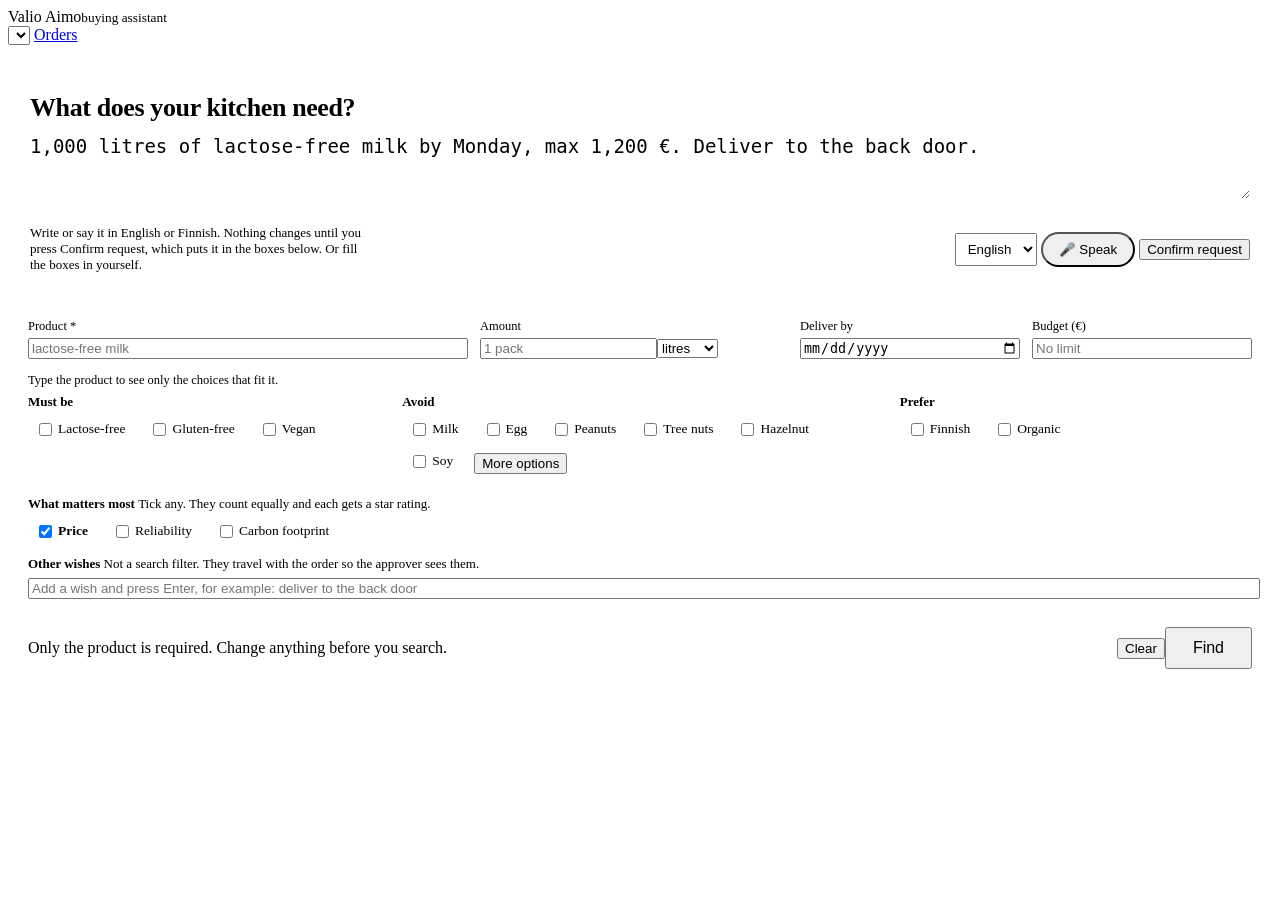
==== commit 8f901d31: "Product photos from Valio Aimo's shop; requests without a product update the current order - Tiles s" ====
--- a/web/index.html
+++ b/web/index.html
@@ -31,6 +31,9 @@
     cursor: pointer; margin: 0 6px 6px 0; user-select: none; background: var(--paper); }
   .tick input { margin: 0; accent-color: var(--accent); }
   .tick.on { background: var(--accent-soft); border-color: var(--accent); color: var(--accent); font-weight: 600; }
+  .tick .n { font-size: 11.5px; font-weight: 500; color: var(--faint); font-variant-numeric: tabular-nums; }
+  .tick.on .n { color: var(--accent); }
+  .crit .note { font-size: 12.5px; color: var(--faint); margin: 2px 0 6px; }
   .req { color: var(--bad); }
   .wishes { margin: 0 0 6px; padding-left: 18px; font-size: 14px; }
   .crit .go { display: flex; justify-content: space-between; align-items: center; gap: 10px; flex-wrap: wrap; border-top: 1px solid var(--line);
@@ -148,7 +151,11 @@
 let explain = null, lineExplain = null;      // which criterion's reasoning is open (plan card / product)
 let openAlts = new Set(), altWhy = null;     // which products' comparison table is open; whose stars are explained
 const FINNISH = ["GOODS_FROM_FINLAND_BLUE_SWAN", "MADE_IN_FINLAND_FLAG_WITH_KEY", "FINNISH_HEART_SYMBOL"], ORGANIC = ["EU_ORGANIC_FARMING"];
-const MAIN_CLAIMS = ["FREE_FROM_LACTOSE", "FREE_FROM_GLUTEN", "VEGAN", "FREE_FROM_EGGS"], MAIN_ALLERGENS = ["AM", "AW", "AE", "AP", "AN", "SH"];
+// Shown before a product is typed. Once it is, the boxes come from the matching products (see choiceLists).
+const MAIN_CLAIMS = ["FREE_FROM_LACTOSE", "FREE_FROM_GLUTEN", "VEGAN"], MAIN_ALLERGENS = ["AM", "AE", "AP", "AN", "SH", "AY"];
+// A label and an ingredient that ask the same thing: offer only one (the label for gluten, the ingredient for egg and soy).
+const PAIRS = [["FREE_FROM_GLUTEN", "AW", "claim"], ["FREE_FROM_EGGS", "AE", "allergen"], ["FREE_FROM_SOY", "AY", "allergen"]];
+const SHOW_CLAIMS = 4, SHOW_ALLERGENS = 6;
 
 let buyers = [], last = null, itemIdx = 0, planIdx = 0, draft = [], quote = null, quoteTimer = null, quoteSeq = 0, editing = false, sent = null;
 const blankItem = () => ({ label: "", product_terms: [], quantity: null, unit: "L", must_claims: [], exclude_allergens: [],
@@ -177,9 +184,13 @@
   if (!w) return esc(code);
   return `<abbr title="Valio unit code ${esc(code)}" style="text-decoration:none">${n === 1 ? w[0] : w[1]}</abbr>`;
 }
-function icon(o) {      // shelf-label tile: the real pack size instead of a stock photo
-  if (!o || !o.content_per_sales_unit) return `<b>${unitWord((o && o.sales_unit) || "", 1)}</b>`;
-  return `<b>${num(o.content_per_sales_unit)} ${esc(o.content_unit === "PCS" ? "pcs" : o.content_unit)}</b><small>per ${unitWord(o.sales_unit, 1)}</small>`;
+function icon(o) {      // product photo from Valio Aimo's shop, with the real pack size on a shelf-label strip
+  const label = (!o || !o.content_per_sales_unit) ? `<b>${unitWord((o && o.sales_unit) || "", 1)}</b>`
+    : `<b>${num(o.content_per_sales_unit)} ${esc(o.content_unit === "PCS" ? "pcs" : o.content_unit)}</b><small>per ${unitWord(o.sales_unit, 1)}</small>`;
+  return photo(o && o.image_url) + `<span class="pk">${label}</span>`;
+}
+function photo(url) {   // no photo, or it fails to load -> the tile falls back to the pack-size label
+  return url ? `<img src="${esc(url)}" alt="" loading="lazy" referrerpolicy="no-referrer" onerror="this.remove()">` : "";
 }
 function stock(o) {
   const cls = o.status === "in_stock" ? "ok" : (o.status === "partial" || o.status === "supplier") ? "warn" : "bad";
@@ -189,17 +200,66 @@
 
 // ------------------------------------------------------------------ criteria (tick boxes)
 const cap = (s) => s.charAt(0).toUpperCase() + s.slice(1);
-function tick(on, label, handler) {
-  return `<label class="tick ${on ? "on" : ""}"><input type="checkbox" ${on ? "checked" : ""} onchange="${handler}">${esc(label)}</label>`;
+function tick(on, label, handler, n) {
+  return `<label class="tick ${on ? "on" : ""}"><input type="checkbox" ${on ? "checked" : ""} onchange="${handler}">${esc(label)}${n != null ? `<span class="n">${n}</span>` : ""}</label>`;
+}
+// Which boxes to offer for this product. With the matching products known, a box shows only if it splits them:
+// "avoid milk" for milk would remove every product, so it isn't offered. Ticked boxes always stay.
+function choiceLists(it) {
+  const ch = it.usual_unit && it.usual_unit.choices, total = ch ? ch.matched : 0;
+  const live = total > 0, splits = (n) => n > 0 && n < total;
+  const byCount = (counts) => (a, b) => (counts[b] || 0) - (counts[a] || 0);
+  let claims = live ? Object.keys(CLAIMS).filter(c => splits(ch.claims[c] || 0)).sort(byCount(ch.claims)) : [...MAIN_CLAIMS];
+  let allergens = live ? Object.keys(ALLERGENS).filter(a => splits(ch.allergens[a] || 0)).sort(byCount(ch.allergens)) : [...MAIN_ALLERGENS];
+  let moreClaims = live ? claims.splice(SHOW_CLAIMS) : Object.keys(CLAIMS).filter(c => !claims.includes(c));
+  let moreAllergens = live ? allergens.splice(SHOW_ALLERGENS) : Object.keys(ALLERGENS).filter(a => !allergens.includes(a));
+  for (const [c, a, pref] of PAIRS) {      // one box per question
+    const cOn = it.must_claims.includes(c), aOn = it.exclude_allergens.includes(a);
+    const hasC = [...claims, ...moreClaims].includes(c), hasA = [...allergens, ...moreAllergens].includes(a);
+    let drop;                              // the ticked side wins; else the preferred side, if these products offer it
+    if (cOn) drop = "allergen";
+    else if (aOn) drop = "claim";
+    else if (pref === "claim") drop = hasC ? "allergen" : "claim";
+    else drop = hasA ? "claim" : "allergen";
+    if (drop === "allergen" && !aOn) { allergens = allergens.filter(x => x !== a); moreAllergens = moreAllergens.filter(x => x !== a); }
+    if (drop === "claim" && !cOn) { claims = claims.filter(x => x !== c); moreClaims = moreClaims.filter(x => x !== c); }
+  }
+  const keep = (shown, extra, ticked) => [...new Set([...shown, ...(more ? extra : []), ...ticked])];
+  return {
+    live, total,
+    claims: keep(claims, moreClaims, it.must_claims), allergens: keep(allergens, moreAllergens, it.exclude_allergens),
+    hidden: moreClaims.length + moreAllergens.length,
+    everywhere: live ? Object.keys(ALLERGENS).filter(a => ch.allergens[a] === total) : [],
+    claimN: (c) => live ? ch.claims[c] || 0 : null, allergenN: (a) => live ? ch.allergens[a] || 0 : null,
+    labelN: (k) => live ? ch.labels[k] || 0 : null, showLabel: (k) => !live || splits(ch.labels[k] || 0),
+  };
+}
+function choicesHtml() {
+  const it = cur(), L = choiceLists(it);
+  const fin = it.preferred_labels.some(l => FINNISH.includes(l)) || crit.priorities.includes("finnish_origin");
+  const org = it.preferred_labels.some(l => ORGANIC.includes(l)) || crit.priorities.includes("organic");
+  const what = esc(it.label || "this product");
+  const head = L.live ? `<div class="note" style="margin-top:14px">Choices that fit the ${L.total}${L.total >= 200 ? "+" : ""} products matching “${what}”. The number shows how many products have it.</div>`
+    : `<div class="note" style="margin-top:14px">Type the product to see only the choices that fit it.</div>`;
+  const everywhere = L.everywhere.filter(a => !it.exclude_allergens.includes(a));
+  const allNote = everywhere.length ? `<div class="note">Every match contains ${everywhere.map(a => ALLERGENS[a]).join(", ")}, so ${everywhere.length > 1 ? "they aren't" : "it isn't"} offered here.</div>` : "";
+  const prefer = [L.showLabel("finnish") || fin ? tick(fin, "Finnish", "togglePref('finnish')", L.labelN("finnish")) : "",
+    L.showLabel("organic") || org ? tick(org, "Organic", "togglePref('organic')", L.labelN("organic")) : ""].join("");
+  const moreBtn = !L.live || L.hidden || more ? `<button class="ghost small" onclick="more = !more; renderCriteria()">${more ? "Fewer options" : L.live ? `More options (${L.hidden})` : "More options"}</button>` : "";
+  return `${head}<div class="groups" style="margin-top:6px">
+      <div class="group"><div class="t">Must be</div>${L.claims.map(c => tick(it.must_claims.includes(c), CLAIMS[c] || c.toLowerCase().replace(/_/g, " "), `toggle('must_claims','${c}')`, L.claimN(c))).join("")
+        || `<div class="note">No labels to choose between here.</div>`}</div>
+      <div class="group"><div class="t">Avoid</div>${L.allergens.map(a => tick(it.exclude_allergens.includes(a), cap(ALLERGENS[a] || a), `toggle('exclude_allergens','${a}')`, L.allergenN(a))).join("")}
+        ${!L.allergens.length && !allNote ? `<div class="note">No allergens to avoid in these products.</div>` : ""}${allNote}
+        ${it.exclude_allergens.length || it.strict_allergens ? tick(it.strict_allergens, "Strict allergy check (school, daycare, hospital)", "cur().strict_allergens = !cur().strict_allergens; renderCriteria()") : ""}
+        ${moreBtn}</div>
+      <div class="group"><div class="t">Prefer</div>${prefer || `<div class="note">No Finnish or organic labels to choose between here.</div>`}</div>
+    </div>`;
 }
 function renderCriteria() {
   const it = cur();
   const items = crit.items.length > 1 ? `<div class="row" style="margin-bottom:10px"><span class="faint">Your request has ${crit.items.length} products:</span>${crit.items.map((x, i) =>
     `<button class="small ${i === ci ? "primary" : ""}" onclick="ci=${i};renderCriteria()">${esc(x.label || "Product " + (i + 1))}</button>`).join("")}</div>` : "";
-  const claims = [...new Set([...MAIN_CLAIMS, ...(more ? Object.keys(CLAIMS) : []), ...it.must_claims])];
-  const allergens = [...new Set([...MAIN_ALLERGENS, ...(more ? Object.keys(ALLERGENS) : []), ...it.exclude_allergens])];
-  const fin = it.preferred_labels.some(l => FINNISH.includes(l)) || crit.priorities.includes("finnish_origin");
-  const org = it.preferred_labels.some(l => ORGANIC.includes(l)) || crit.priorities.includes("organic");
   const prios = crit.priorities.filter(p => p in PRIORITY);
   $("criteria").innerHTML = `${fillInfo ? `<div class="banner" style="background:var(--soft);margin-bottom:12px;font-size:13px">${fillInfo}</div>` : ""}${items}
     <div class="fields">
@@ -211,12 +271,8 @@
       <label class="f">Budget (€)<input type="number" min="0" step="any" value="${crit.budget_eur ?? ""}" placeholder="No limit" onchange="crit.budget_eur = this.value ? Number(this.value) : null"></label>
     </div>
     <div id="unitWarn">${unitWarnHtml()}</div>
+    <div id="choiceBox">${choicesHtml()}</div>
     <div class="groups">
-      <div class="group"><div class="t">Must be</div>${claims.map(c => tick(it.must_claims.includes(c), CLAIMS[c] || c.toLowerCase().replace(/_/g, " "), `toggle('must_claims','${c}')`)).join("")}</div>
-      <div class="group"><div class="t">Avoid</div>${allergens.map(a => tick(it.exclude_allergens.includes(a), cap(ALLERGENS[a] || a), `toggle('exclude_allergens','${a}')`)).join("")}
-        ${tick(it.strict_allergens, "Strict allergy check (school, daycare, hospital)", "cur().strict_allergens = !cur().strict_allergens; renderCriteria()")}
-        <button class="ghost small" onclick="more = !more; renderCriteria()">${more ? "Fewer options" : "More options"}</button></div>
-      <div class="group"><div class="t">Prefer</div>${tick(fin, "Finnish", "togglePref('finnish')")}${tick(org, "Organic", "togglePref('organic')")}</div>
       <div class="group wide"><div class="t">What matters most <span class="faint">Tick any. They count equally and each gets a star rating${prios.length ? "." : ". With none ticked, price counts."}</span></div>
         ${Object.entries(PRIORITY).map(([k, v]) => tick(prios.includes(k), v, `setPrio('${k}')`)).join("")}</div>
       <div class="group wide"><div class="t">Other wishes <span class="faint">Not a search filter. They travel with the order so the approver sees them.</span></div>
@@ -248,6 +304,7 @@
   try { it.usual_unit = terms[0] ? await post("/api/demo/unit-check", { product_terms: terms }) : null; }
   catch (e) { it.usual_unit = null; }
   if (it === cur() && $("unitWarn")) $("unitWarn").innerHTML = unitWarnHtml();
+  if (it === cur() && $("choiceBox")) $("choiceBox").innerHTML = choicesHtml();      // boxes that fit this product
 }
 function toggle(field, v) { const a = cur()[field], i = a.indexOf(v); i < 0 ? a.push(v) : a.splice(i, 1); renderCriteria(); }
 function togglePref(kind) {
@@ -289,14 +346,34 @@
   try {
     const r = await post("/api/demo/understand", { buyer_id: buyerId(), message: text });
     if (r.error) throw new Error(r.error);
-    const n = r.need;
-    crit = { items: n.items.map(it => ({ ...blankItem(), ...it })), deliver_by: n.deliver_by || null, budget_eur: n.budget_eur || null,
-             priorities: n.priorities && n.priorities.length ? n.priorities : ["price"], other_wishes: n.other_wishes || [], language: n.language || "en" };
-    ci = 0;
-    // The request box is cleared for the next request; what was asked stays visible here.
-    fillInfo = `Confirmed: “${esc(text.replace(/[.!?\s]+$/, ""))}”. ` + (n.engine === "offline parser"
-      ? "The AI isn't available right now, so the simple built-in reader did this. Please check carefully."
-      : "Check and change anything, then press Find.");
+    const n = r.need, said = esc(text.replace(/[.!?\s]+$/, ""));
+    const hasOrder = crit.items.some(it => (it.label || "").trim());
+    if (n.adds_to_current_order) {
+      // No product named: this updates the order being made. Change only what was said; keep the rest.
+      if (!hasOrder) { $("status").innerHTML = `<div class="banner warn">I couldn't find a product in “${said}”. Say which product you need, for example “24 litres of oat drink”.</div>`; return false; }
+      if (n.deliver_by) crit.deliver_by = n.deliver_by;
+      if (n.budget_eur) crit.budget_eur = n.budget_eur;
+      const extra = (n.priorities || []).filter(p => p !== "price");
+      if (extra.length) crit.priorities = [...new Set([...crit.priorities, ...extra])];
+      crit.other_wishes = [...new Set([...crit.other_wishes, ...(n.other_wishes || [])])];
+      const src = n.items[0], it = cur();
+      if (src) {
+        it.must_claims = [...new Set([...it.must_claims, ...(src.must_claims || [])])];
+        it.exclude_allergens = [...new Set([...it.exclude_allergens, ...(src.exclude_allergens || [])])];
+        it.strict_allergens = it.strict_allergens || !!src.strict_allergens;
+        it.preferred_labels = [...new Set([...it.preferred_labels, ...(src.preferred_labels || [])])];
+      }
+      fillInfo = `Added to your current order: “${said}”. Everything else stays as it was.`;
+    } else {
+      // A product named: one order at a time, so this replaces the boxes.
+      crit = { items: n.items.map(it => ({ ...blankItem(), ...it })), deliver_by: n.deliver_by || null, budget_eur: n.budget_eur || null,
+               priorities: n.priorities && n.priorities.length ? n.priorities : ["price"], other_wishes: n.other_wishes || [], language: n.language || "en" };
+      ci = 0;
+      fillInfo = `Confirmed: “${said}”. ` + (n.engine === "offline parser"
+        ? "The AI isn't available right now, so the simple built-in reader did this. Please check carefully."
+        : "Check and change anything, then press Find.");
+    }
+    // The request box is cleared for the next request; what was asked stays visible in the note above the boxes.
     $("msg").value = "";
     $("status").innerHTML = ""; renderCriteria(); markStale(); return true;
   } catch (e) { $("status").innerHTML = `<div class="banner bad">${esc(e.message)}</div>`; return false; }
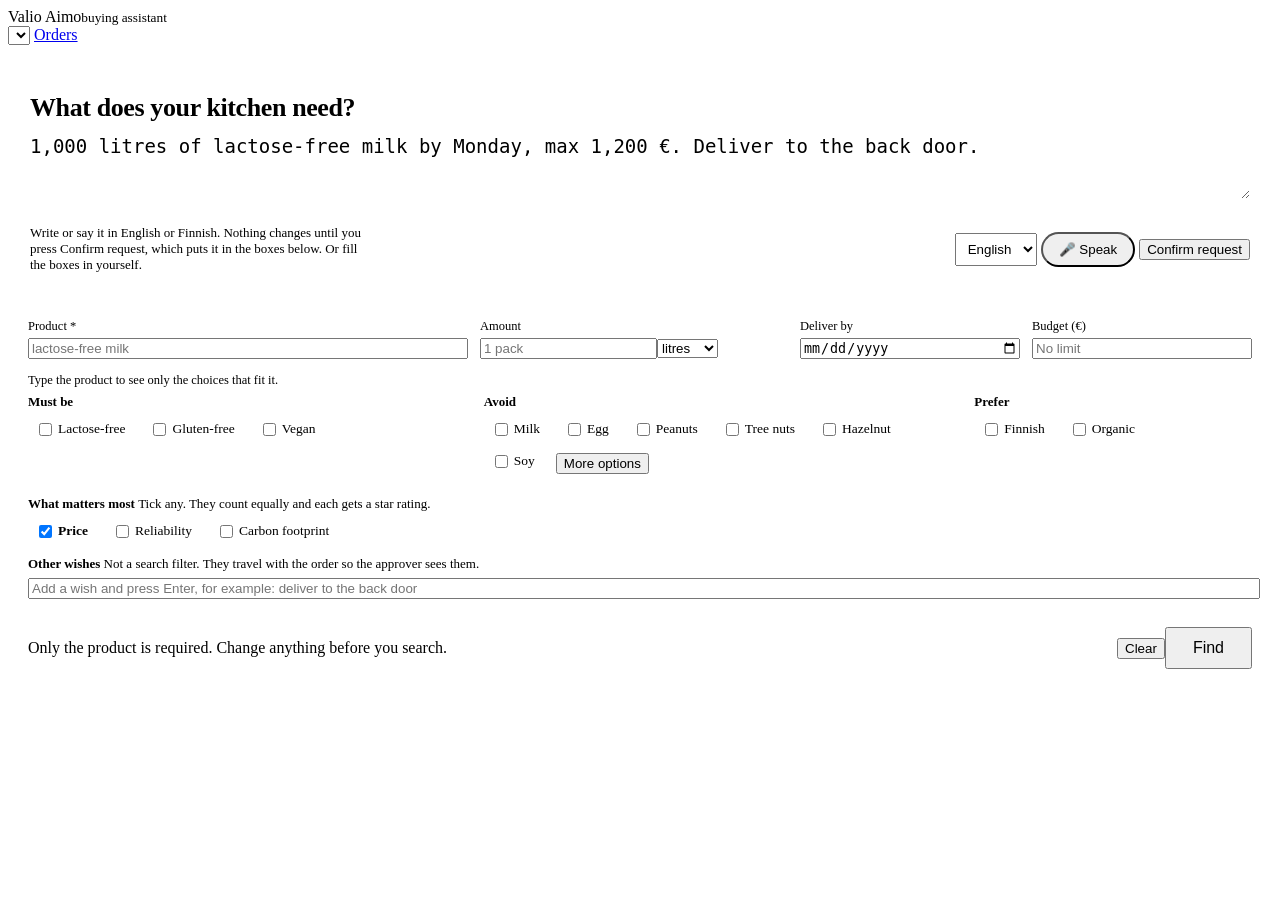
==== commit cc7962b8: "Keep tick boxes in the usual order and drop duplicates before trimming The product-aware Must be / A" ====
--- a/web/index.html
+++ b/web/index.html
@@ -22,7 +22,7 @@
   .crit { margin-top: 12px; padding: 18px 20px; }
   .crit .fields { display: grid; grid-template-columns: 2fr 1.4fr 1fr 1fr; gap: 12px; }
   .crit label.f { display: flex; flex-direction: column; gap: 4px; font-size: 12.5px; color: var(--muted); font-weight: 500; }
-  .crit .groups { display: grid; grid-template-columns: 1fr 1.35fr 1fr; gap: 6px 22px; margin-top: 16px; }
+  .crit .groups { display: grid; grid-template-columns: 1.25fr 1.35fr 0.8fr; gap: 6px 22px; margin-top: 16px; }
   .crit .group > .t { font-size: 13px; font-weight: 700; color: var(--ink); margin-bottom: 6px; }
   .crit .group > .t .faint { font-weight: 400; }
   .crit .wide { grid-column: 1 / -1; }
@@ -208,22 +208,24 @@
 function choiceLists(it) {
   const ch = it.usual_unit && it.usual_unit.choices, total = ch ? ch.matched : 0;
   const live = total > 0, splits = (n) => n > 0 && n < total;
-  const byCount = (counts) => (a, b) => (counts[b] || 0) - (counts[a] || 0);
-  let claims = live ? Object.keys(CLAIMS).filter(c => splits(ch.claims[c] || 0)).sort(byCount(ch.claims)) : [...MAIN_CLAIMS];
-  let allergens = live ? Object.keys(ALLERGENS).filter(a => splits(ch.allergens[a] || 0)).sort(byCount(ch.allergens)) : [...MAIN_ALLERGENS];
-  let moreClaims = live ? claims.splice(SHOW_CLAIMS) : Object.keys(CLAIMS).filter(c => !claims.includes(c));
-  let moreAllergens = live ? allergens.splice(SHOW_ALLERGENS) : Object.keys(ALLERGENS).filter(a => !allergens.includes(a));
+  // Kept in the usual order (lactose-free first, milk first) so boxes don't jump around between products.
+  let claims = live ? Object.keys(CLAIMS).filter(c => splits(ch.claims[c] || 0)) : Object.keys(CLAIMS);
+  let allergens = live ? Object.keys(ALLERGENS).filter(a => splits(ch.allergens[a] || 0)) : Object.keys(ALLERGENS);
   for (const [c, a, pref] of PAIRS) {      // one box per question
     const cOn = it.must_claims.includes(c), aOn = it.exclude_allergens.includes(a);
-    const hasC = [...claims, ...moreClaims].includes(c), hasA = [...allergens, ...moreAllergens].includes(a);
     let drop;                              // the ticked side wins; else the preferred side, if these products offer it
     if (cOn) drop = "allergen";
     else if (aOn) drop = "claim";
-    else if (pref === "claim") drop = hasC ? "allergen" : "claim";
-    else drop = hasA ? "claim" : "allergen";
-    if (drop === "allergen" && !aOn) { allergens = allergens.filter(x => x !== a); moreAllergens = moreAllergens.filter(x => x !== a); }
-    if (drop === "claim" && !cOn) { claims = claims.filter(x => x !== c); moreClaims = moreClaims.filter(x => x !== c); }
+    else if (pref === "claim") drop = claims.includes(c) ? "allergen" : "claim";
+    else drop = allergens.includes(a) ? "claim" : "allergen";
+    if (drop === "allergen" && !aOn) allergens = allergens.filter(x => x !== a);
+    if (drop === "claim" && !cOn) claims = claims.filter(x => x !== c);
   }
+  // The first few show; the rest wait behind "More options". Before a product is typed, the usual ones show.
+  const split = (list, main, n) => live ? [list.slice(0, n), list.slice(n)] : [list.filter(x => main.includes(x)), list.filter(x => !main.includes(x))];
+  let moreClaims, moreAllergens;
+  [claims, moreClaims] = split(claims, MAIN_CLAIMS, SHOW_CLAIMS);
+  [allergens, moreAllergens] = split(allergens, MAIN_ALLERGENS, SHOW_ALLERGENS);
   const keep = (shown, extra, ticked) => [...new Set([...shown, ...(more ? extra : []), ...ticked])];
   return {
     live, total,
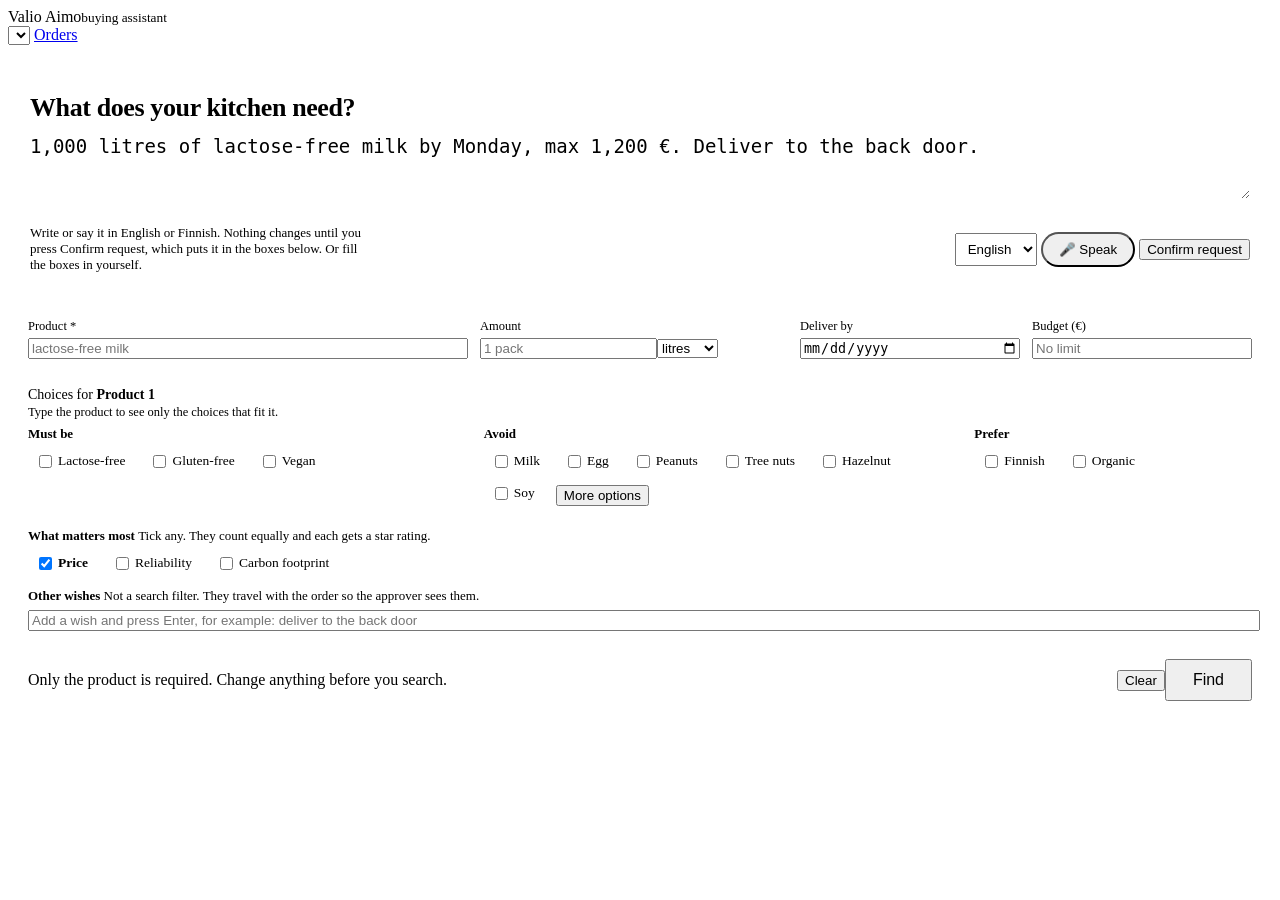
==== commit 0f72bcfc: "Say which product the tick boxes belong to With several products in one request, each has its own Mu" ====
--- a/web/index.html
+++ b/web/index.html
@@ -34,6 +34,8 @@
   .tick .n { font-size: 11.5px; font-weight: 500; color: var(--faint); font-variant-numeric: tabular-nums; }
   .tick.on .n { color: var(--accent); }
   .crit .note { font-size: 12.5px; color: var(--faint); margin: 2px 0 6px; }
+  .crit .forwhat { margin-top: 16px; padding-top: 12px; border-top: 1px solid var(--line); font-size: 14px; color: var(--ink); }
+  .crit .forwhat b { color: var(--accent); }
   .req { color: var(--bad); }
   .wishes { margin: 0 0 6px; padding-left: 18px; font-size: 14px; }
   .crit .go { display: flex; justify-content: space-between; align-items: center; gap: 10px; flex-wrap: wrap; border-top: 1px solid var(--line);
@@ -241,8 +243,12 @@
   const fin = it.preferred_labels.some(l => FINNISH.includes(l)) || crit.priorities.includes("finnish_origin");
   const org = it.preferred_labels.some(l => ORGANIC.includes(l)) || crit.priorities.includes("organic");
   const what = esc(it.label || "this product");
-  const head = L.live ? `<div class="note" style="margin-top:14px">Choices that fit the ${L.total}${L.total >= 200 ? "+" : ""} products matching “${what}”. The number shows how many products have it.</div>`
-    : `<div class="note" style="margin-top:14px">Type the product to see only the choices that fit it.</div>`;
+  // Say plainly which product these boxes belong to: with several products, each has its own ticks.
+  const many = crit.items.length > 1;
+  const forWhat = `<div class="forwhat">Choices for <b>${esc(cap(it.label || "Product " + (ci + 1)))}</b>${many
+    ? `<span class="faint"> · product ${ci + 1} of ${crit.items.length}. Ticks here apply to this product only.</span>` : ""}</div>`;
+  const head = forWhat + (L.live ? `<div class="note">Choices that fit the ${L.total}${L.total >= 200 ? "+" : ""} products matching “${what}”. The number shows how many products have it.</div>`
+    : `<div class="note">Type the product to see only the choices that fit it.</div>`);
   const everywhere = L.everywhere.filter(a => !it.exclude_allergens.includes(a));
   const allNote = everywhere.length ? `<div class="note">Every match contains ${everywhere.map(a => ALLERGENS[a]).join(", ")}, so ${everywhere.length > 1 ? "they aren't" : "it isn't"} offered here.</div>` : "";
   const prefer = [L.showLabel("finnish") || fin ? tick(fin, "Finnish", "togglePref('finnish')", L.labelN("finnish")) : "",
@@ -275,7 +281,7 @@
     <div id="unitWarn">${unitWarnHtml()}</div>
     <div id="choiceBox">${choicesHtml()}</div>
     <div class="groups">
-      <div class="group wide"><div class="t">What matters most <span class="faint">Tick any. They count equally and each gets a star rating${prios.length ? "." : ". With none ticked, price counts."}</span></div>
+      <div class="group wide"><div class="t">What matters most <span class="faint">${crit.items.length > 1 ? "For the whole order. " : ""}Tick any. They count equally and each gets a star rating${prios.length ? "." : ". With none ticked, price counts."}</span></div>
         ${Object.entries(PRIORITY).map(([k, v]) => tick(prios.includes(k), v, `setPrio('${k}')`)).join("")}</div>
       <div class="group wide"><div class="t">Other wishes <span class="faint">Not a search filter. They travel with the order so the approver sees them.</span></div>
         <ul class="wishes">${crit.other_wishes.map((w, i) => `<li>${esc(w)} <button class="ghost small" aria-label="Remove wish" onclick="crit.other_wishes.splice(${i}, 1); renderCriteria()">✕</button></li>`).join("")}</ul>
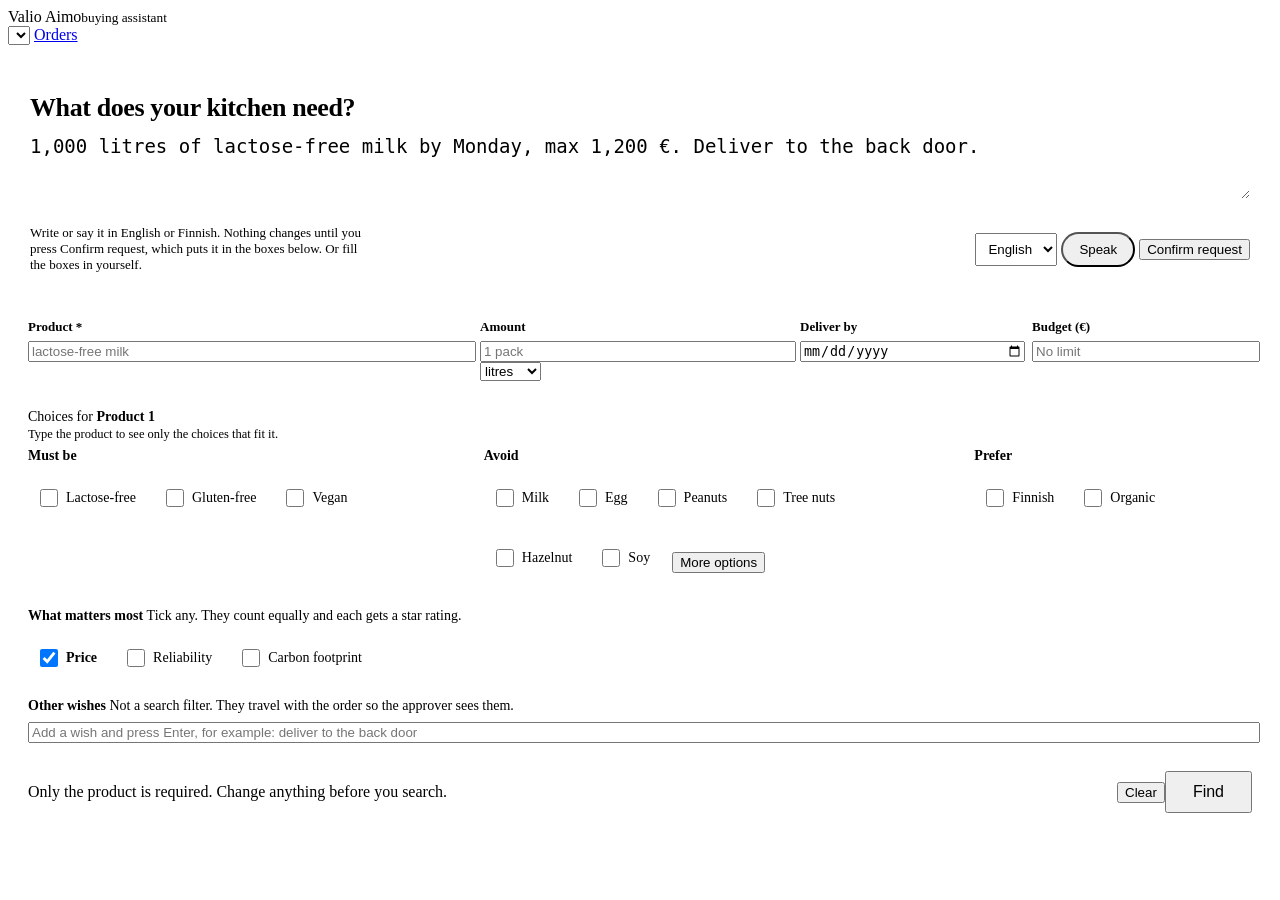
==== commit e3ac9ac3: "New look from the ui-ux-pro-max design system Same layout and behaviour, new skin from the skill's B" ====
--- a/web/index.html
+++ b/web/index.html
@@ -4,11 +4,11 @@
 <meta charset="utf-8">
 <meta name="viewport" content="width=device-width, initial-scale=1">
 <title>Valio Aimo assistant</title>
-<link rel="stylesheet" href="/shared.css?v=3">
+<link rel="stylesheet" href="/shared.css?v=4">
 <style>
   /* The request is the hero: what the kitchen needs, in its own words. */
   .ask { margin-top: 28px; border-radius: 16px; padding: 20px 22px 16px; border: 1px solid var(--line-strong); }
-  .ask label.q { display: block; font-size: 26px; font-weight: 800; font-variation-settings: "wdth" 112; letter-spacing: -.015em; margin-bottom: 8px; }
+  .ask label.q { display: block; font-size: 26px; font-weight: 800; letter-spacing: -.015em; margin-bottom: 8px; }
   .ask textarea { width: 100%; min-height: 64px; resize: vertical; border: none; padding: 2px 0; font-size: 19px; line-height: 1.45; background: transparent; }
   .ask textarea::placeholder { color: var(--faint); }
   .ask textarea:focus-visible { outline: none; }
@@ -20,15 +20,21 @@
 
   /* Criteria: the boxes the agent will obey. Groups sit side by side on wide screens. */
   .crit { margin-top: 12px; padding: 18px 20px; }
-  .crit .fields { display: grid; grid-template-columns: 2fr 1.4fr 1fr 1fr; gap: 12px; }
-  .crit label.f { display: flex; flex-direction: column; gap: 4px; font-size: 12.5px; color: var(--muted); font-weight: 500; }
+  .crit .fields { display: grid; grid-template-columns: minmax(0, 2fr) minmax(0, 1.4fr) minmax(0, 1fr) minmax(0, 1fr); gap: 12px; }
+  .crit .fields input { width: 100%; }
+  .crit .fields select { flex: none; }
+  .crit label.f { display: flex; flex-direction: column; gap: 6px; font-size: 13px; color: var(--muted); font-weight: 600; }
   .crit .groups { display: grid; grid-template-columns: 1.25fr 1.35fr 0.8fr; gap: 6px 22px; margin-top: 16px; }
-  .crit .group > .t { font-size: 13px; font-weight: 700; color: var(--ink); margin-bottom: 6px; }
+  .crit .group > .t { font-size: 14px; font-weight: 700; color: var(--ink); margin-bottom: 8px; }
   .crit .group > .t .faint { font-weight: 400; }
   .crit .wide { grid-column: 1 / -1; }
-  @media (max-width: 820px) { .crit .fields { grid-template-columns: 1fr 1fr; } .crit .groups { grid-template-columns: 1fr; } }
-  .tick { display: inline-flex; align-items: center; gap: 6px; font-size: 13.5px; padding: 5px 11px; border-radius: 4px; border: 1px solid var(--line-strong);
-    cursor: pointer; margin: 0 6px 6px 0; user-select: none; background: var(--paper); }
+  @media (max-width: 820px) { .crit .fields { grid-template-columns: repeat(2, minmax(0, 1fr)); } .crit .groups { grid-template-columns: 1fr; } }
+  @media (max-width: 520px) { .crit .fields { grid-template-columns: minmax(0, 1fr); } .crit { padding: 16px 14px; } .ask { padding: 18px 16px 14px; } }
+  .tick { display: inline-flex; align-items: center; gap: 8px; font-size: 14px; min-height: 40px; padding: 6px 12px; border-radius: var(--radius-control);
+    border: 1px solid var(--line-strong); cursor: pointer; margin: 0 6px 8px 0; user-select: none; background: var(--paper);
+    transition: background-color .15s ease, border-color .15s ease; }
+  .tick:hover { border-color: var(--faint); }
+  .tick input { width: 18px; height: 18px; min-height: 0; }
   .tick input { margin: 0; accent-color: var(--accent); }
   .tick.on { background: var(--accent-soft); border-color: var(--accent); color: var(--accent); font-weight: 600; }
   .tick .n { font-size: 11.5px; font-weight: 500; color: var(--faint); font-variant-numeric: tabular-nums; }
@@ -44,17 +50,18 @@
 
   /* Plans: the status band is the one loud element. Green = Valio's own stock, amber = not guaranteed. */
   .plans { display: grid; grid-template-columns: repeat(auto-fit, minmax(240px, 1fr)); gap: 12px; }
-  .plan { cursor: pointer; padding: 0; overflow: hidden; border-radius: 10px; border: 1px solid var(--line); }
-  .plan:hover { border-color: var(--line-strong); }
+  .plan { cursor: pointer; padding: 0; overflow: hidden; border-radius: var(--radius-card); border: 1px solid var(--line);
+    transition: border-color .15s ease, box-shadow .15s ease; }
+  .plan:hover { border-color: var(--faint); box-shadow: 0 1px 3px rgba(15, 23, 42, .08); }
   .plan.sel { border: 2px solid var(--accent); }
   .plan .band { display: flex; align-items: center; gap: 8px; padding: 7px 14px; font-size: 13px; font-weight: 600; }
   .plan .band.ok { background: var(--ok-soft); color: var(--ok); }
   .plan .band.warn { background: var(--warn-soft); color: var(--warn); }
   .plan .body { padding: 12px 14px 12px; }
   .plan .top { display: flex; justify-content: space-between; align-items: baseline; gap: 8px; }
-  .plan .label { font-size: 20px; font-weight: 800; font-variation-settings: "wdth" 115; letter-spacing: -.01em; }
+  .plan .label { font-size: 20px; font-weight: 800; letter-spacing: -.01em; }
   .plan.sel .label { color: var(--accent); }
-  .plan .price { font-weight: 800; font-size: 20px; font-variation-settings: "wdth" 108; }
+  .plan .price { font-weight: 800; font-size: 20px; }
   .plan .what { margin: 6px 0 2px; font-size: 14px; color: var(--muted); min-height: 42px; }
   .plan .note { font-size: 12.5px; color: var(--muted); }
   .badge-top { margin-top: 6px; font-size: 12px; cursor: pointer; }
@@ -65,8 +72,8 @@
   .st.on { color: var(--star); }
   .st.half::before { content: "★"; position: absolute; left: 0; top: 0; width: 50%; overflow: hidden; color: var(--star); }
   .rating { border-top: 1px solid var(--line); margin-top: 10px; padding-top: 6px; }
-  .crit-row { display: flex; justify-content: space-between; align-items: center; gap: 8px; font-size: 13px; padding: 3px 6px; border-radius: 4px;
-    background: none; border: none; width: 100%; color: var(--ink); font-weight: 400; }
+  .crit-row { display: flex; justify-content: space-between; align-items: center; gap: 8px; font-size: 14px; min-height: 32px; padding: 4px 8px;
+    border-radius: var(--radius-chip); background: none; border: none; width: 100%; color: var(--ink); font-weight: 500; }
   .crit-row:hover, .crit-row.on { background: var(--ice-2); }
   .crit-row.inline { width: auto; border: 1px solid var(--line); padding: 2px 10px; }
   .explain { display: block; background: var(--ice-2); border-left: 4px solid var(--accent); border-radius: 0; padding: 12px 16px; margin-top: 12px; font-size: 14px; max-width: 80ch; }
@@ -96,7 +103,7 @@
   .checkout { display: flex; gap: 16px; align-items: center; justify-content: space-between; flex-wrap: wrap; margin-top: 0;
     border-radius: 0 0 10px 10px; border-top: 3px solid var(--fjord); }
   @media (min-height: 860px) { .checkout { position: sticky; bottom: 12px; box-shadow: 0 -2px 0 var(--frost); } }
-  .checkout .sum { font-size: 24px; font-weight: 800; font-variation-settings: "wdth" 110; }
+  .checkout .sum { font-size: 24px; font-weight: 800; }
   #result.stale { opacity: .38; pointer-events: none; filter: grayscale(.4); transition: opacity .2s; }
   .demo { border: 1px dashed var(--line-strong); border-radius: 8px; padding: 10px 12px; margin-top: 24px; font-size: 13px; }
   .funnel span { white-space: nowrap; }
@@ -107,7 +114,7 @@
   <div class="brand">Valio Aimo<small>buying assistant</small></div>
   <div class="right">
     <select id="buyer" aria-label="Customer"></select>
-    <a class="btn" id="ordersLink" href="/orders" target="agentgate-orders">Orders <span class="count" id="waiting" hidden></span></a>
+    <a class="btn" id="ordersLink" href="/orders" target="agentgate-orders"><span class="i i-note" aria-hidden="true"></span> Orders <span class="count" id="waiting" hidden aria-live="polite"></span></a>
   </div>
 </div></header>
 <div class="wrap">
@@ -119,7 +126,7 @@
       <div class="row">
         <span id="voice" class="row" hidden>
           <select id="voiceLang" aria-label="Speech language" style="padding:7px 8px"><option value="en-GB">English</option><option value="fi-FI">Suomi</option></select>
-          <button id="mic" aria-label="Speak your request">🎤 Speak</button>
+          <button id="mic" aria-label="Speak your request"><span class="i i-mic" aria-hidden="true"></span> Speak</button>
         </span>
         <button id="fill" class="primary">Confirm request</button>
       </div>
@@ -284,7 +291,7 @@
       <div class="group wide"><div class="t">What matters most <span class="faint">${crit.items.length > 1 ? "For the whole order. " : ""}Tick any. They count equally and each gets a star rating${prios.length ? "." : ". With none ticked, price counts."}</span></div>
         ${Object.entries(PRIORITY).map(([k, v]) => tick(prios.includes(k), v, `setPrio('${k}')`)).join("")}</div>
       <div class="group wide"><div class="t">Other wishes <span class="faint">Not a search filter. They travel with the order so the approver sees them.</span></div>
-        <ul class="wishes">${crit.other_wishes.map((w, i) => `<li>${esc(w)} <button class="ghost small" aria-label="Remove wish" onclick="crit.other_wishes.splice(${i}, 1); renderCriteria()">✕</button></li>`).join("")}</ul>
+        <ul class="wishes">${crit.other_wishes.map((w, i) => `<li>${esc(w)} <button class="ghost small" aria-label="Remove wish" onclick="crit.other_wishes.splice(${i}, 1); renderCriteria()"><span class="i i-x" aria-hidden="true"></span></button></li>`).join("")}</ul>
         <input id="c_wish" placeholder="Add a wish and press Enter, for example: deliver to the back door" style="width:100%" onkeydown="if (event.key === 'Enter') addWish(this.value)"></div>
     </div>
     <div id="c_err" style="color:var(--bad);font-size:13px;margin-top:8px"></div>
@@ -431,7 +438,7 @@
   const items = last.results.length > 1 ? `<div class="row" style="margin-top:18px"><span class="faint">Results for</span>${last.results.map((x, i) =>
     `<button class="small ${i === itemIdx ? "primary" : ""}" onclick="itemIdx=${i};selectPlan(0)">${esc(x.item.label)}</button>`).join("")}</div>` : "";
   const a = (last.assumptions || []).filter(x => x.field !== "budget_eur");
-  return items + (a.length ? `<div class="banner warn" style="margin-top:14px;font-size:14px">⚠ ${a.map(x => esc(x.text)).join(" · ")}</div>` : "");
+  return items + (a.length ? `<div class="banner warn" style="margin-top:14px;font-size:14px"><span class="i i-alert" aria-hidden="true"></span> ${a.map(x => esc(x.text)).join(" · ")}</div>` : "");
 }
 
 function planWhat(p) {
@@ -452,11 +459,11 @@
 function planNote(p) {
   if (p.lines.every(l => l.match === "exact")) return "";
   const kind = p.lines.some(l => l.match === "substitute") ? "Includes a substitute" : "Includes a close variant";
-  return `<div class="note">${kind}${p.lines.some(l => l.valio_pick && l.match !== "exact") ? ", Valio's pick ★" : ""}</div>`;
+  return `<div class="note">${kind}${p.lines.some(l => l.valio_pick && l.match !== "exact") ? `, <span class="i i-star" aria-hidden="true"></span> Valio's pick` : ""}</div>`;
 }
 function planStatus(p) {
   const exact = p.lines.every(l => l.match === "exact");
-  const valio = p.lines.some(l => l.valio_pick && l.match !== "exact") ? " · ★ Valio's pick" : "";
+  const valio = p.lines.some(l => l.valio_pick && l.match !== "exact") ? ` · <span class="i i-star" aria-hidden="true"></span> Valio's pick` : "";
   if (p.confidence === "confirmed") return `<span class="dot ok"></span>In Valio stock${exact ? "" : ` · <span class="muted">${p.is_substitute && p.lines.some(l => l.match === "substitute") ? "substitute" : "close variant"}${valio}</span>`}`;
   if (p.confidence === "partly confirmed") return `<span class="dot warn"></span>Partly guaranteed`;
   return `<span class="dot warn"></span>Not guaranteed`;
@@ -471,18 +478,18 @@
       ${planBand(p)}<div class="body">
       <div class="top"><span class="label">${esc(p.label)}</span><span class="price">${eur(p.total_eur)}</span></div>
       ${p.highest_rated ? `<button class="pill badge-top ${explain && explain.j === j && explain.k === "_top" ? "accent" : "ok"}"
-          onclick="event.stopPropagation(); toggleExplain(${j}, '_top')" title="Why?">★ Highest rated <span class="faint">ⓘ</span></button>` : ""}
+          onclick="event.stopPropagation(); toggleExplain(${j}, '_top')" title="Why?"><span class="i i-star" aria-hidden="true"></span> Highest rated <span class="i i-info" aria-hidden="true"></span></button>` : ""}
       <div class="what">${planWhat(p)}</div>
       ${planNote(p)}
       ${p.over_budget ? `<div class="faint" style="color:var(--bad);margin-top:4px">Over your budget</div>` : ""}
       ${p.rating_stars != null && p.criteria.length ? `<div class="rating">
         <div class="crit-row" style="font-weight:600"><span>Overall</span>${starRow(p.rating_stars)}</div>
         ${p.criteria.map(k => `<button class="crit-row ${explain && explain.j === j && explain.k === k ? "on" : ""}" title="Why?"
-            onclick="event.stopPropagation(); toggleExplain(${j}, '${k}')"><span>${esc(p.ratings[k].name)} <span class="faint">ⓘ</span></span>${starRow(p.ratings[k].stars)}</button>`).join("")}
+            onclick="event.stopPropagation(); toggleExplain(${j}, '${k}')"><span>${esc(p.ratings[k].name)} <span class="i i-info faint" aria-hidden="true"></span></span>${starRow(p.ratings[k].stars)}</button>`).join("")}
       </div>` : ""}
     </div></div>`).join("")}</div>
     ${ex ? `<div class="explain"><b>${esc(r.plans[explain.j].label)} · ${esc(ex.name)}${ex.stars != null ? ": " + ex.stars.toFixed(1) + "★" : ""}</b>
-      <button class="ghost small" style="float:right" onclick="explain=null;render()" aria-label="Close">✕</button><div style="margin-top:4px">${esc(ex.why)}</div></div>` : ""}`;
+      <button class="ghost small" style="float:right" onclick="explain=null;render()" aria-label="Close"><span class="i i-x" aria-hidden="true"></span></button><div style="margin-top:4px">${esc(ex.why)}</div></div>` : ""}`;
 }
 
 function alternatives(line) {
@@ -506,7 +513,7 @@
     return `<div class="alt-row ${current ? "cur" : ""}">
         <div class="thumb sm">${icon(x)}</div>
         <div>${esc(x.name)}${current ? ` <span class="faint">(in your order)</span>` : ""}
-          ${valioFor(x, d) ? `<span class="pill ok" style="font-size:11px;padding:0 6px">★ Valio's pick</span>` : ""}
+          ${valioFor(x, d) ? `<span class="pill ok" style="font-size:11px;padding:0 6px"><span class="i i-star" aria-hidden="true"></span> Valio's pick</span>` : ""}
           ${x.match !== "exact" ? `<span class="faint">${x.match === "close" ? "close variant" : "substitute"}</span>` : ""}</div>
         <div><span class="dot ${cls}"></span> ${where}</div>
         <div class="num">${x.comparison_price_eur != null ? eur(x.comparison_price_eur) : "–"}</div>
@@ -524,7 +531,7 @@
 function toggleAlts(pid) { openAlts.has(pid) ? openAlts.delete(pid) : openAlts.add(pid); altWhy = null; render(); }
 function valioFor(o, line) { return (o.valio_substitute_for || []).includes(line.product_id) ? 1 : 0; }
 function valioNote(o) {
-  return o.valio_pick && o.match !== "exact" ? `<span class="pill ok" style="font-size:12px;padding:1px 8px">★ Valio's pick</span>` : "";
+  return o.valio_pick && o.match !== "exact" ? `<span class="pill ok" style="font-size:12px;padding:1px 8px"><span class="i i-star" aria-hidden="true"></span> Valio's pick</span>` : "";
 }
 
 function draftHtml(r) {
@@ -583,7 +590,7 @@
     }
   }
   const total = quote && !quote.error ? quote.total_eur : local;
-  return `<div class="card checkout"><div class="grow"><div class="sum">Total ${eur(total)} <span class="faint" style="font-weight:400;font-variation-settings:'wdth' 100">excl. VAT</span></div>${short}${verdict}</div>${action}</div>`;
+  return `<div class="card checkout"><div class="grow"><div class="sum">Total ${eur(total)} <span class="faint" style="font-weight:500">excl. VAT</span></div>${short}${verdict}</div>${action}</div>`;
 }
 
 // ------------------------------------------------------------------ draft editing
@@ -625,7 +632,7 @@
       is_substitute: draft.some(d => d.match !== "exact"), declared_risks: declaredRisks(), notes: last.need.other_wishes || [] });
     if (o.error) throw new Error(o.error);
     const link = `<a href="/orders?buyer=${buyerId()}" target="agentgate-orders">${esc(o.order_id)}</a>`;
-    sent = o.status === "confirmed" ? `<div class="banner ok">✓ Order ${link} placed: ${eur(o.total_eur)}, delivery ${dateText(o.deliver_by)}.</div>`
+    sent = o.status === "confirmed" ? `<div class="banner ok"><span class="i i-check" aria-hidden="true"></span> Order ${link} placed: ${eur(o.total_eur)}, delivery ${dateText(o.deliver_by)}.</div>`
       : o.status === "pending_approval" ? `<div class="banner warn">Sent to the ${esc(o.policy.approver)} for approval: order ${link}, ${eur(o.total_eur)}.${o.approve_by ? ` Approve by ${esc(o.approve_by.replace("T", " "))} to keep the delivery date.` : ""}</div>`
       : `<div class="banner bad">The door rejected order ${link}: ${esc(o.policy.reasons.join(" "))}</div>`;
   } catch (e) { sent = `<div class="banner bad">${esc(e.message)}</div>`; }
@@ -699,7 +706,7 @@
   function finish() {
     const said = (finalText + " " + interim).trim();
     rec = null; listening = false; clearTimeout(silence); interim = ""; show();
-    $("mic").classList.remove("on"); $("mic").textContent = "🎤 Speak";
+    $("mic").classList.remove("on"); $("mic").innerHTML = '<span class="i i-mic" aria-hidden="true"></span> Speak';
     // Voice only types into the request box. The buyer reads it and presses Confirm request.
     if (said && !fatal) $("status").innerHTML = `<div class="banner" style="background:var(--soft)">Got it. Check the text in the request box, then press Confirm request.</div>`;
     else if (!fatal && $("status").textContent.startsWith("Listening")) $("status").innerHTML = "";
@@ -707,7 +714,7 @@
   $("mic").onclick = () => {
     if (listening) { stopListening(); return; }
     listening = true; fatal = false; before = $("msg").value.trim(); finalText = ""; interim = ""; startedAt = Date.now();
-    $("mic").classList.add("on"); $("mic").textContent = "■ Stop";
+    $("mic").classList.add("on"); $("mic").innerHTML = '<span class="i i-stop" aria-hidden="true"></span> Stop';
     $("status").innerHTML = `<div class="banner" style="background:var(--soft)"><div class="spinner"></div>Listening… say what, how much and by when. Pause for 4 seconds or press Stop when you're done. Then check the text and press Confirm request.</div>`;
     try { startSession(); } catch (err) { fatal = true; finish(); }
     setTimeout(() => { if (listening && !(finalText + interim).trim()) stopListening(); }, 10000);   // nothing said at all
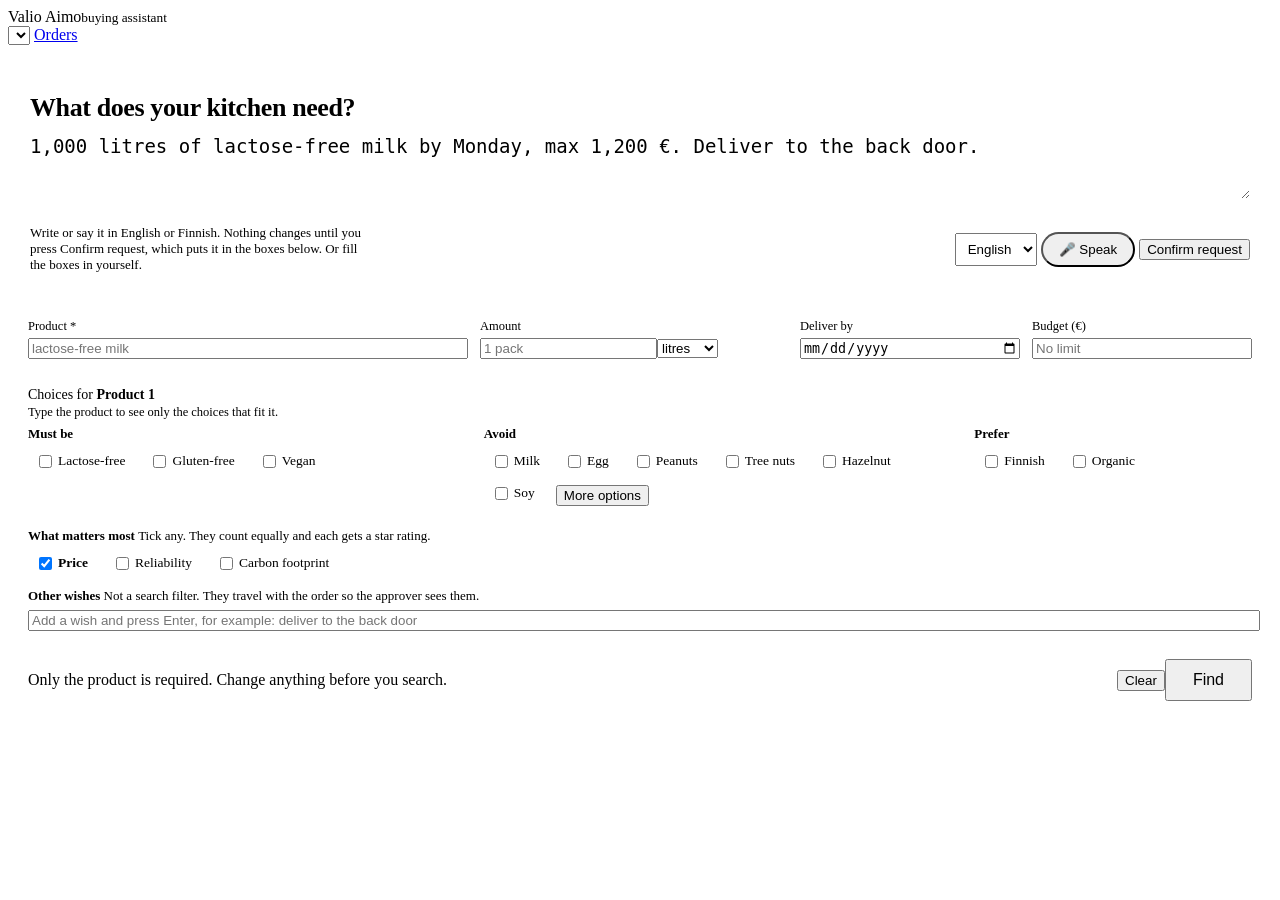
==== commit ed160eab: "Revert "New look from the ui-ux-pro-max design system" This reverts commit e3ac9ac380c18559bb7d1562c" ====
--- a/web/index.html
+++ b/web/index.html
@@ -4,11 +4,11 @@
 <meta charset="utf-8">
 <meta name="viewport" content="width=device-width, initial-scale=1">
 <title>Valio Aimo assistant</title>
-<link rel="stylesheet" href="/shared.css?v=4">
+<link rel="stylesheet" href="/shared.css?v=3">
 <style>
   /* The request is the hero: what the kitchen needs, in its own words. */
   .ask { margin-top: 28px; border-radius: 16px; padding: 20px 22px 16px; border: 1px solid var(--line-strong); }
-  .ask label.q { display: block; font-size: 26px; font-weight: 800; letter-spacing: -.015em; margin-bottom: 8px; }
+  .ask label.q { display: block; font-size: 26px; font-weight: 800; font-variation-settings: "wdth" 112; letter-spacing: -.015em; margin-bottom: 8px; }
   .ask textarea { width: 100%; min-height: 64px; resize: vertical; border: none; padding: 2px 0; font-size: 19px; line-height: 1.45; background: transparent; }
   .ask textarea::placeholder { color: var(--faint); }
   .ask textarea:focus-visible { outline: none; }
@@ -20,21 +20,15 @@
 
   /* Criteria: the boxes the agent will obey. Groups sit side by side on wide screens. */
   .crit { margin-top: 12px; padding: 18px 20px; }
-  .crit .fields { display: grid; grid-template-columns: minmax(0, 2fr) minmax(0, 1.4fr) minmax(0, 1fr) minmax(0, 1fr); gap: 12px; }
-  .crit .fields input { width: 100%; }
-  .crit .fields select { flex: none; }
-  .crit label.f { display: flex; flex-direction: column; gap: 6px; font-size: 13px; color: var(--muted); font-weight: 600; }
+  .crit .fields { display: grid; grid-template-columns: 2fr 1.4fr 1fr 1fr; gap: 12px; }
+  .crit label.f { display: flex; flex-direction: column; gap: 4px; font-size: 12.5px; color: var(--muted); font-weight: 500; }
   .crit .groups { display: grid; grid-template-columns: 1.25fr 1.35fr 0.8fr; gap: 6px 22px; margin-top: 16px; }
-  .crit .group > .t { font-size: 14px; font-weight: 700; color: var(--ink); margin-bottom: 8px; }
+  .crit .group > .t { font-size: 13px; font-weight: 700; color: var(--ink); margin-bottom: 6px; }
   .crit .group > .t .faint { font-weight: 400; }
   .crit .wide { grid-column: 1 / -1; }
-  @media (max-width: 820px) { .crit .fields { grid-template-columns: repeat(2, minmax(0, 1fr)); } .crit .groups { grid-template-columns: 1fr; } }
-  @media (max-width: 520px) { .crit .fields { grid-template-columns: minmax(0, 1fr); } .crit { padding: 16px 14px; } .ask { padding: 18px 16px 14px; } }
-  .tick { display: inline-flex; align-items: center; gap: 8px; font-size: 14px; min-height: 40px; padding: 6px 12px; border-radius: var(--radius-control);
-    border: 1px solid var(--line-strong); cursor: pointer; margin: 0 6px 8px 0; user-select: none; background: var(--paper);
-    transition: background-color .15s ease, border-color .15s ease; }
-  .tick:hover { border-color: var(--faint); }
-  .tick input { width: 18px; height: 18px; min-height: 0; }
+  @media (max-width: 820px) { .crit .fields { grid-template-columns: 1fr 1fr; } .crit .groups { grid-template-columns: 1fr; } }
+  .tick { display: inline-flex; align-items: center; gap: 6px; font-size: 13.5px; padding: 5px 11px; border-radius: 4px; border: 1px solid var(--line-strong);
+    cursor: pointer; margin: 0 6px 6px 0; user-select: none; background: var(--paper); }
   .tick input { margin: 0; accent-color: var(--accent); }
   .tick.on { background: var(--accent-soft); border-color: var(--accent); color: var(--accent); font-weight: 600; }
   .tick .n { font-size: 11.5px; font-weight: 500; color: var(--faint); font-variant-numeric: tabular-nums; }
@@ -50,18 +44,17 @@
 
   /* Plans: the status band is the one loud element. Green = Valio's own stock, amber = not guaranteed. */
   .plans { display: grid; grid-template-columns: repeat(auto-fit, minmax(240px, 1fr)); gap: 12px; }
-  .plan { cursor: pointer; padding: 0; overflow: hidden; border-radius: var(--radius-card); border: 1px solid var(--line);
-    transition: border-color .15s ease, box-shadow .15s ease; }
-  .plan:hover { border-color: var(--faint); box-shadow: 0 1px 3px rgba(15, 23, 42, .08); }
+  .plan { cursor: pointer; padding: 0; overflow: hidden; border-radius: 10px; border: 1px solid var(--line); }
+  .plan:hover { border-color: var(--line-strong); }
   .plan.sel { border: 2px solid var(--accent); }
   .plan .band { display: flex; align-items: center; gap: 8px; padding: 7px 14px; font-size: 13px; font-weight: 600; }
   .plan .band.ok { background: var(--ok-soft); color: var(--ok); }
   .plan .band.warn { background: var(--warn-soft); color: var(--warn); }
   .plan .body { padding: 12px 14px 12px; }
   .plan .top { display: flex; justify-content: space-between; align-items: baseline; gap: 8px; }
-  .plan .label { font-size: 20px; font-weight: 800; letter-spacing: -.01em; }
+  .plan .label { font-size: 20px; font-weight: 800; font-variation-settings: "wdth" 115; letter-spacing: -.01em; }
   .plan.sel .label { color: var(--accent); }
-  .plan .price { font-weight: 800; font-size: 20px; }
+  .plan .price { font-weight: 800; font-size: 20px; font-variation-settings: "wdth" 108; }
   .plan .what { margin: 6px 0 2px; font-size: 14px; color: var(--muted); min-height: 42px; }
   .plan .note { font-size: 12.5px; color: var(--muted); }
   .badge-top { margin-top: 6px; font-size: 12px; cursor: pointer; }
@@ -72,8 +65,8 @@
   .st.on { color: var(--star); }
   .st.half::before { content: "★"; position: absolute; left: 0; top: 0; width: 50%; overflow: hidden; color: var(--star); }
   .rating { border-top: 1px solid var(--line); margin-top: 10px; padding-top: 6px; }
-  .crit-row { display: flex; justify-content: space-between; align-items: center; gap: 8px; font-size: 14px; min-height: 32px; padding: 4px 8px;
-    border-radius: var(--radius-chip); background: none; border: none; width: 100%; color: var(--ink); font-weight: 500; }
+  .crit-row { display: flex; justify-content: space-between; align-items: center; gap: 8px; font-size: 13px; padding: 3px 6px; border-radius: 4px;
+    background: none; border: none; width: 100%; color: var(--ink); font-weight: 400; }
   .crit-row:hover, .crit-row.on { background: var(--ice-2); }
   .crit-row.inline { width: auto; border: 1px solid var(--line); padding: 2px 10px; }
   .explain { display: block; background: var(--ice-2); border-left: 4px solid var(--accent); border-radius: 0; padding: 12px 16px; margin-top: 12px; font-size: 14px; max-width: 80ch; }
@@ -103,7 +96,7 @@
   .checkout { display: flex; gap: 16px; align-items: center; justify-content: space-between; flex-wrap: wrap; margin-top: 0;
     border-radius: 0 0 10px 10px; border-top: 3px solid var(--fjord); }
   @media (min-height: 860px) { .checkout { position: sticky; bottom: 12px; box-shadow: 0 -2px 0 var(--frost); } }
-  .checkout .sum { font-size: 24px; font-weight: 800; }
+  .checkout .sum { font-size: 24px; font-weight: 800; font-variation-settings: "wdth" 110; }
   #result.stale { opacity: .38; pointer-events: none; filter: grayscale(.4); transition: opacity .2s; }
   .demo { border: 1px dashed var(--line-strong); border-radius: 8px; padding: 10px 12px; margin-top: 24px; font-size: 13px; }
   .funnel span { white-space: nowrap; }
@@ -114,7 +107,7 @@
   <div class="brand">Valio Aimo<small>buying assistant</small></div>
   <div class="right">
     <select id="buyer" aria-label="Customer"></select>
-    <a class="btn" id="ordersLink" href="/orders" target="agentgate-orders"><span class="i i-note" aria-hidden="true"></span> Orders <span class="count" id="waiting" hidden aria-live="polite"></span></a>
+    <a class="btn" id="ordersLink" href="/orders" target="agentgate-orders">Orders <span class="count" id="waiting" hidden></span></a>
   </div>
 </div></header>
 <div class="wrap">
@@ -126,7 +119,7 @@
       <div class="row">
         <span id="voice" class="row" hidden>
           <select id="voiceLang" aria-label="Speech language" style="padding:7px 8px"><option value="en-GB">English</option><option value="fi-FI">Suomi</option></select>
-          <button id="mic" aria-label="Speak your request"><span class="i i-mic" aria-hidden="true"></span> Speak</button>
+          <button id="mic" aria-label="Speak your request">🎤 Speak</button>
         </span>
         <button id="fill" class="primary">Confirm request</button>
       </div>
@@ -291,7 +284,7 @@
       <div class="group wide"><div class="t">What matters most <span class="faint">${crit.items.length > 1 ? "For the whole order. " : ""}Tick any. They count equally and each gets a star rating${prios.length ? "." : ". With none ticked, price counts."}</span></div>
         ${Object.entries(PRIORITY).map(([k, v]) => tick(prios.includes(k), v, `setPrio('${k}')`)).join("")}</div>
       <div class="group wide"><div class="t">Other wishes <span class="faint">Not a search filter. They travel with the order so the approver sees them.</span></div>
-        <ul class="wishes">${crit.other_wishes.map((w, i) => `<li>${esc(w)} <button class="ghost small" aria-label="Remove wish" onclick="crit.other_wishes.splice(${i}, 1); renderCriteria()"><span class="i i-x" aria-hidden="true"></span></button></li>`).join("")}</ul>
+        <ul class="wishes">${crit.other_wishes.map((w, i) => `<li>${esc(w)} <button class="ghost small" aria-label="Remove wish" onclick="crit.other_wishes.splice(${i}, 1); renderCriteria()">✕</button></li>`).join("")}</ul>
         <input id="c_wish" placeholder="Add a wish and press Enter, for example: deliver to the back door" style="width:100%" onkeydown="if (event.key === 'Enter') addWish(this.value)"></div>
     </div>
     <div id="c_err" style="color:var(--bad);font-size:13px;margin-top:8px"></div>
@@ -438,7 +431,7 @@
   const items = last.results.length > 1 ? `<div class="row" style="margin-top:18px"><span class="faint">Results for</span>${last.results.map((x, i) =>
     `<button class="small ${i === itemIdx ? "primary" : ""}" onclick="itemIdx=${i};selectPlan(0)">${esc(x.item.label)}</button>`).join("")}</div>` : "";
   const a = (last.assumptions || []).filter(x => x.field !== "budget_eur");
-  return items + (a.length ? `<div class="banner warn" style="margin-top:14px;font-size:14px"><span class="i i-alert" aria-hidden="true"></span> ${a.map(x => esc(x.text)).join(" · ")}</div>` : "");
+  return items + (a.length ? `<div class="banner warn" style="margin-top:14px;font-size:14px">⚠ ${a.map(x => esc(x.text)).join(" · ")}</div>` : "");
 }
 
 function planWhat(p) {
@@ -459,11 +452,11 @@
 function planNote(p) {
   if (p.lines.every(l => l.match === "exact")) return "";
   const kind = p.lines.some(l => l.match === "substitute") ? "Includes a substitute" : "Includes a close variant";
-  return `<div class="note">${kind}${p.lines.some(l => l.valio_pick && l.match !== "exact") ? `, <span class="i i-star" aria-hidden="true"></span> Valio's pick` : ""}</div>`;
+  return `<div class="note">${kind}${p.lines.some(l => l.valio_pick && l.match !== "exact") ? ", Valio's pick ★" : ""}</div>`;
 }
 function planStatus(p) {
   const exact = p.lines.every(l => l.match === "exact");
-  const valio = p.lines.some(l => l.valio_pick && l.match !== "exact") ? ` · <span class="i i-star" aria-hidden="true"></span> Valio's pick` : "";
+  const valio = p.lines.some(l => l.valio_pick && l.match !== "exact") ? " · ★ Valio's pick" : "";
   if (p.confidence === "confirmed") return `<span class="dot ok"></span>In Valio stock${exact ? "" : ` · <span class="muted">${p.is_substitute && p.lines.some(l => l.match === "substitute") ? "substitute" : "close variant"}${valio}</span>`}`;
   if (p.confidence === "partly confirmed") return `<span class="dot warn"></span>Partly guaranteed`;
   return `<span class="dot warn"></span>Not guaranteed`;
@@ -478,18 +471,18 @@
       ${planBand(p)}<div class="body">
       <div class="top"><span class="label">${esc(p.label)}</span><span class="price">${eur(p.total_eur)}</span></div>
       ${p.highest_rated ? `<button class="pill badge-top ${explain && explain.j === j && explain.k === "_top" ? "accent" : "ok"}"
-          onclick="event.stopPropagation(); toggleExplain(${j}, '_top')" title="Why?"><span class="i i-star" aria-hidden="true"></span> Highest rated <span class="i i-info" aria-hidden="true"></span></button>` : ""}
+          onclick="event.stopPropagation(); toggleExplain(${j}, '_top')" title="Why?">★ Highest rated <span class="faint">ⓘ</span></button>` : ""}
       <div class="what">${planWhat(p)}</div>
       ${planNote(p)}
       ${p.over_budget ? `<div class="faint" style="color:var(--bad);margin-top:4px">Over your budget</div>` : ""}
       ${p.rating_stars != null && p.criteria.length ? `<div class="rating">
         <div class="crit-row" style="font-weight:600"><span>Overall</span>${starRow(p.rating_stars)}</div>
         ${p.criteria.map(k => `<button class="crit-row ${explain && explain.j === j && explain.k === k ? "on" : ""}" title="Why?"
-            onclick="event.stopPropagation(); toggleExplain(${j}, '${k}')"><span>${esc(p.ratings[k].name)} <span class="i i-info faint" aria-hidden="true"></span></span>${starRow(p.ratings[k].stars)}</button>`).join("")}
+            onclick="event.stopPropagation(); toggleExplain(${j}, '${k}')"><span>${esc(p.ratings[k].name)} <span class="faint">ⓘ</span></span>${starRow(p.ratings[k].stars)}</button>`).join("")}
       </div>` : ""}
     </div></div>`).join("")}</div>
     ${ex ? `<div class="explain"><b>${esc(r.plans[explain.j].label)} · ${esc(ex.name)}${ex.stars != null ? ": " + ex.stars.toFixed(1) + "★" : ""}</b>
-      <button class="ghost small" style="float:right" onclick="explain=null;render()" aria-label="Close"><span class="i i-x" aria-hidden="true"></span></button><div style="margin-top:4px">${esc(ex.why)}</div></div>` : ""}`;
+      <button class="ghost small" style="float:right" onclick="explain=null;render()" aria-label="Close">✕</button><div style="margin-top:4px">${esc(ex.why)}</div></div>` : ""}`;
 }
 
 function alternatives(line) {
@@ -513,7 +506,7 @@
     return `<div class="alt-row ${current ? "cur" : ""}">
         <div class="thumb sm">${icon(x)}</div>
         <div>${esc(x.name)}${current ? ` <span class="faint">(in your order)</span>` : ""}
-          ${valioFor(x, d) ? `<span class="pill ok" style="font-size:11px;padding:0 6px"><span class="i i-star" aria-hidden="true"></span> Valio's pick</span>` : ""}
+          ${valioFor(x, d) ? `<span class="pill ok" style="font-size:11px;padding:0 6px">★ Valio's pick</span>` : ""}
           ${x.match !== "exact" ? `<span class="faint">${x.match === "close" ? "close variant" : "substitute"}</span>` : ""}</div>
         <div><span class="dot ${cls}"></span> ${where}</div>
         <div class="num">${x.comparison_price_eur != null ? eur(x.comparison_price_eur) : "–"}</div>
@@ -531,7 +524,7 @@
 function toggleAlts(pid) { openAlts.has(pid) ? openAlts.delete(pid) : openAlts.add(pid); altWhy = null; render(); }
 function valioFor(o, line) { return (o.valio_substitute_for || []).includes(line.product_id) ? 1 : 0; }
 function valioNote(o) {
-  return o.valio_pick && o.match !== "exact" ? `<span class="pill ok" style="font-size:12px;padding:1px 8px"><span class="i i-star" aria-hidden="true"></span> Valio's pick</span>` : "";
+  return o.valio_pick && o.match !== "exact" ? `<span class="pill ok" style="font-size:12px;padding:1px 8px">★ Valio's pick</span>` : "";
 }
 
 function draftHtml(r) {
@@ -590,7 +583,7 @@
     }
   }
   const total = quote && !quote.error ? quote.total_eur : local;
-  return `<div class="card checkout"><div class="grow"><div class="sum">Total ${eur(total)} <span class="faint" style="font-weight:500">excl. VAT</span></div>${short}${verdict}</div>${action}</div>`;
+  return `<div class="card checkout"><div class="grow"><div class="sum">Total ${eur(total)} <span class="faint" style="font-weight:400;font-variation-settings:'wdth' 100">excl. VAT</span></div>${short}${verdict}</div>${action}</div>`;
 }
 
 // ------------------------------------------------------------------ draft editing
@@ -632,7 +625,7 @@
       is_substitute: draft.some(d => d.match !== "exact"), declared_risks: declaredRisks(), notes: last.need.other_wishes || [] });
     if (o.error) throw new Error(o.error);
     const link = `<a href="/orders?buyer=${buyerId()}" target="agentgate-orders">${esc(o.order_id)}</a>`;
-    sent = o.status === "confirmed" ? `<div class="banner ok"><span class="i i-check" aria-hidden="true"></span> Order ${link} placed: ${eur(o.total_eur)}, delivery ${dateText(o.deliver_by)}.</div>`
+    sent = o.status === "confirmed" ? `<div class="banner ok">✓ Order ${link} placed: ${eur(o.total_eur)}, delivery ${dateText(o.deliver_by)}.</div>`
       : o.status === "pending_approval" ? `<div class="banner warn">Sent to the ${esc(o.policy.approver)} for approval: order ${link}, ${eur(o.total_eur)}.${o.approve_by ? ` Approve by ${esc(o.approve_by.replace("T", " "))} to keep the delivery date.` : ""}</div>`
       : `<div class="banner bad">The door rejected order ${link}: ${esc(o.policy.reasons.join(" "))}</div>`;
   } catch (e) { sent = `<div class="banner bad">${esc(e.message)}</div>`; }
@@ -706,7 +699,7 @@
   function finish() {
     const said = (finalText + " " + interim).trim();
     rec = null; listening = false; clearTimeout(silence); interim = ""; show();
-    $("mic").classList.remove("on"); $("mic").innerHTML = '<span class="i i-mic" aria-hidden="true"></span> Speak';
+    $("mic").classList.remove("on"); $("mic").textContent = "🎤 Speak";
     // Voice only types into the request box. The buyer reads it and presses Confirm request.
     if (said && !fatal) $("status").innerHTML = `<div class="banner" style="background:var(--soft)">Got it. Check the text in the request box, then press Confirm request.</div>`;
     else if (!fatal && $("status").textContent.startsWith("Listening")) $("status").innerHTML = "";
@@ -714,7 +707,7 @@
   $("mic").onclick = () => {
     if (listening) { stopListening(); return; }
     listening = true; fatal = false; before = $("msg").value.trim(); finalText = ""; interim = ""; startedAt = Date.now();
-    $("mic").classList.add("on"); $("mic").innerHTML = '<span class="i i-stop" aria-hidden="true"></span> Stop';
+    $("mic").classList.add("on"); $("mic").textContent = "■ Stop";
     $("status").innerHTML = `<div class="banner" style="background:var(--soft)"><div class="spinner"></div>Listening… say what, how much and by when. Pause for 4 seconds or press Stop when you're done. Then check the text and press Confirm request.</div>`;
     try { startSession(); } catch (err) { fatal = true; finish(); }
     setTimeout(() => { if (listening && !(finalText + interim).trim()) stopListening(); }, 10000);   // nothing said at all
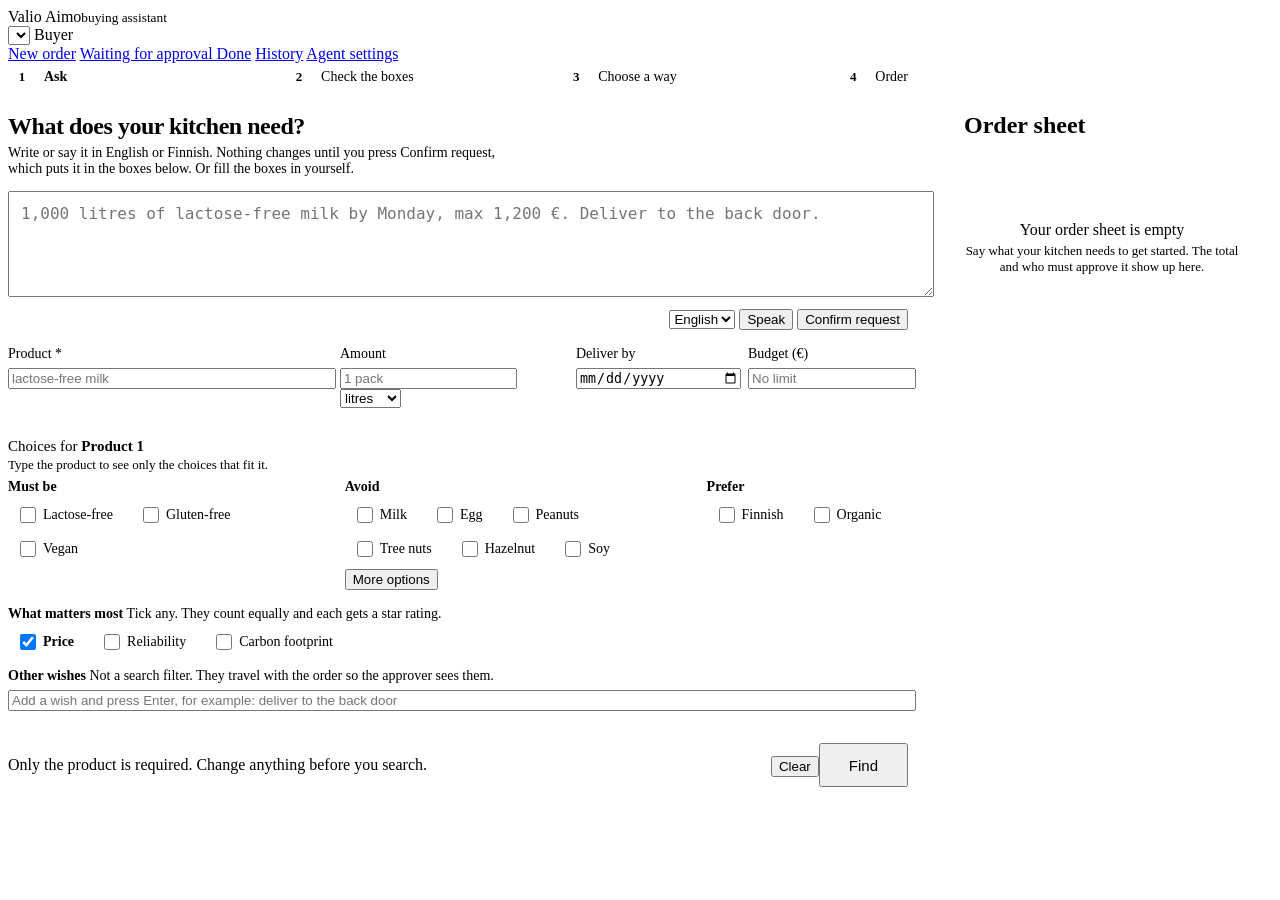
==== commit fbd103cb: "Portal look: top bar, sidebar navigation and an always-visible order sheet Layout - Both pages share" ====
--- a/web/index.html
+++ b/web/index.html
@@ -4,122 +4,190 @@
 <meta charset="utf-8">
 <meta name="viewport" content="width=device-width, initial-scale=1">
 <title>Valio Aimo assistant</title>
-<link rel="stylesheet" href="/shared.css?v=3">
+<link rel="stylesheet" href="/shared.css?v=5">
 <style>
-  /* The request is the hero: what the kitchen needs, in its own words. */
-  .ask { margin-top: 28px; border-radius: 16px; padding: 20px 22px 16px; border: 1px solid var(--line-strong); }
-  .ask label.q { display: block; font-size: 26px; font-weight: 800; font-variation-settings: "wdth" 112; letter-spacing: -.015em; margin-bottom: 8px; }
-  .ask textarea { width: 100%; min-height: 64px; resize: vertical; border: none; padding: 2px 0; font-size: 19px; line-height: 1.45; background: transparent; }
-  .ask textarea::placeholder { color: var(--faint); }
-  .ask textarea:focus-visible { outline: none; }
-  .ask:focus-within { border-color: var(--accent); }
-  .ask .foot { display: flex; justify-content: space-between; align-items: center; gap: 10px; flex-wrap: wrap; border-top: 1px solid var(--line); margin-top: 10px; padding-top: 12px; }
-  .ask .hint { font-size: 13px; color: var(--muted); max-width: 52ch; }
-  #mic { border-radius: 99px; padding: 8px 16px; }
-  #mic.on { background: var(--bad-soft); border-color: var(--bad); color: var(--bad); }
-
-  /* Criteria: the boxes the agent will obey. Groups sit side by side on wide screens. */
-  .crit { margin-top: 12px; padding: 18px 20px; }
-  .crit .fields { display: grid; grid-template-columns: 2fr 1.4fr 1fr 1fr; gap: 12px; }
-  .crit label.f { display: flex; flex-direction: column; gap: 4px; font-size: 12.5px; color: var(--muted); font-weight: 500; }
+  /* Two columns inside the page: the work on the left, the order sheet (the cart) always in view on the right. */
+  .shell { display: grid; grid-template-columns: minmax(0, 1fr) 340px; gap: 24px; align-items: start; }
+  main { container-type: inline-size; min-width: 0; }
+
+  /* Where you are: ask, check, choose, order. A real sequence, so it is numbered. */
+  .rail { list-style: none; display: flex; margin: 0 0 20px; padding: 0; font-size: 14px; color: var(--muted); }
+  .rail li { display: flex; align-items: center; gap: 8px; flex: 1; white-space: nowrap; }
+  .rail li:last-child { flex: none; }
+  .rail li::after { content: ""; flex: 1; height: 1px; background: var(--line); margin: 0 12px; min-width: 10px; }
+  .rail li:last-child::after { display: none; }
+  .rail .n { width: 28px; height: 28px; border-radius: 50%; background: var(--wash); border: 1px solid var(--line); display: grid; place-items: center;
+    font-weight: 600; font-size: 13px; flex: none; }
+  .rail li.now { color: var(--ink); font-weight: 600; }
+  .rail li.now .n { background: var(--primary); border-color: var(--primary); color: var(--on-primary); }
+  .rail li.done .n { background: var(--primary-soft); border-color: transparent; color: var(--primary-ink); }
+  .rail li.done::after { background: var(--primary); }
+  @container (max-width: 560px) { .rail li:not(.now) .t { display: none; } }
+
+  /* The request: what the kitchen needs, in its own words. */
+  .ask label.q { display: block; font-size: 24px; line-height: 1.25; font-weight: 600; letter-spacing: -.02em; }
+  .ask .hint { font-size: 14px; color: var(--muted); margin: 4px 0 14px; max-width: 70ch; }
+  .ask textarea { display: block; width: 100%; min-height: 84px; resize: vertical; font-size: 16px; line-height: 1.45; padding: 10px 12px; }
+  .ask .foot { display: flex; justify-content: flex-end; align-items: center; gap: 8px; flex-wrap: wrap; margin-top: 12px; }
+  #mic.on { background: var(--bad-soft); border-color: var(--bad-dot); color: var(--bad); }
+
+  /* Criteria: the boxes the agent will obey. */
+  .crit { margin-top: 16px; }
+  .crit .fields { display: grid; grid-template-columns: minmax(0, 2fr) minmax(0, 1.4fr) minmax(0, 1fr) minmax(0, 1fr); gap: 12px; }
+  .crit label.f > input { width: 100%; }
+  .crit label.f { display: flex; flex-direction: column; gap: 6px; font-size: 14px; color: var(--ink); font-weight: 500; }
   .crit .groups { display: grid; grid-template-columns: 1.25fr 1.35fr 0.8fr; gap: 6px 22px; margin-top: 16px; }
-  .crit .group > .t { font-size: 13px; font-weight: 700; color: var(--ink); margin-bottom: 6px; }
+  .crit .group > .t { font-size: 14px; font-weight: 600; color: var(--ink); margin-bottom: 6px; }
   .crit .group > .t .faint { font-weight: 400; }
   .crit .wide { grid-column: 1 / -1; }
-  @media (max-width: 820px) { .crit .fields { grid-template-columns: 1fr 1fr; } .crit .groups { grid-template-columns: 1fr; } }
-  .tick { display: inline-flex; align-items: center; gap: 6px; font-size: 13.5px; padding: 5px 11px; border-radius: 4px; border: 1px solid var(--line-strong);
-    cursor: pointer; margin: 0 6px 6px 0; user-select: none; background: var(--paper); }
-  .tick input { margin: 0; accent-color: var(--accent); }
-  .tick.on { background: var(--accent-soft); border-color: var(--accent); color: var(--accent); font-weight: 600; }
-  .tick .n { font-size: 11.5px; font-weight: 500; color: var(--faint); font-variant-numeric: tabular-nums; }
-  .tick.on .n { color: var(--accent); }
-  .crit .note { font-size: 12.5px; color: var(--faint); margin: 2px 0 6px; }
-  .crit .forwhat { margin-top: 16px; padding-top: 12px; border-top: 1px solid var(--line); font-size: 14px; color: var(--ink); }
-  .crit .forwhat b { color: var(--accent); }
-  .req { color: var(--bad); }
-  .wishes { margin: 0 0 6px; padding-left: 18px; font-size: 14px; }
+  @container (max-width: 700px) { .crit .fields { grid-template-columns: minmax(0, 1fr) minmax(0, 1fr); } .crit .groups { grid-template-columns: minmax(0, 1fr); } }
+  @container (max-width: 440px) { .crit .fields { grid-template-columns: minmax(0, 1fr); } }
+  .tick { display: inline-flex; align-items: center; gap: 7px; font-size: 14px; font-weight: 500; padding: 6px 12px; border-radius: 6px; border: 1px solid var(--line);
+    cursor: pointer; margin: 0 6px 6px 0; user-select: none; background: var(--paper); transition: background-color .15s, border-color .15s; }
+  .tick:hover { background: var(--wash); }
+  .tick:has(input:focus-visible) { outline: 2px solid var(--primary); outline-offset: 2px; }
+  .tick input { margin: 0; accent-color: var(--primary); width: 16px; height: 16px; }
+  .tick.on { background: var(--primary-soft); border-color: var(--primary); color: var(--primary-ink); font-weight: 600; }
+  .tick .n { font-size: 12.5px; font-weight: 500; color: var(--faint); }
+  .tick.on .n { color: var(--primary-ink); }
+  .crit .note { font-size: 13px; color: var(--faint); margin: 2px 0 6px; }
+  .crit .forwhat { margin-top: 16px; padding-top: 14px; border-top: 1px solid var(--line); font-size: 15px; color: var(--ink); }
+  .crit .forwhat b { color: var(--primary-ink); }
+  .req { color: var(--bad-dot); }
+  .wishes { margin: 0 0 6px; padding-left: 18px; font-size: 14.5px; }
   .crit .go { display: flex; justify-content: space-between; align-items: center; gap: 10px; flex-wrap: wrap; border-top: 1px solid var(--line);
-    margin-top: 14px; padding-top: 14px; }
-  #find { padding: 10px 26px; font-size: 16px; }
-
-  /* Plans: the status band is the one loud element. Green = Valio's own stock, amber = not guaranteed. */
-  .plans { display: grid; grid-template-columns: repeat(auto-fit, minmax(240px, 1fr)); gap: 12px; }
-  .plan { cursor: pointer; padding: 0; overflow: hidden; border-radius: 10px; border: 1px solid var(--line); }
-  .plan:hover { border-color: var(--line-strong); }
-  .plan.sel { border: 2px solid var(--accent); }
-  .plan .band { display: flex; align-items: center; gap: 8px; padding: 7px 14px; font-size: 13px; font-weight: 600; }
+    margin-top: 16px; padding-top: 16px; }
+  #find { padding: 0 28px; min-height: 44px; font-size: 15px; }
+
+  /* Ways to get it: cards that lift on hover. The band says where the stock is: green = Valio's own, amber = not guaranteed. */
+  .plans { display: grid; grid-template-columns: repeat(auto-fit, minmax(220px, 1fr)); gap: 16px; }
+  .plan { cursor: pointer; padding: 0; overflow: hidden; transition: box-shadow .2s, border-color .2s; }
+  .plan:hover { box-shadow: var(--shadow-lg); }
+  .plan.sel { border-color: var(--primary); box-shadow: 0 0 0 1px var(--primary), var(--shadow-sm); }
+  .plan .band { display: flex; align-items: center; gap: 8px; padding: 8px 16px; font-size: 13.5px; font-weight: 600; }
   .plan .band.ok { background: var(--ok-soft); color: var(--ok); }
   .plan .band.warn { background: var(--warn-soft); color: var(--warn); }
-  .plan .body { padding: 12px 14px 12px; }
+  .plan .body { padding: 14px 16px 12px; }
   .plan .top { display: flex; justify-content: space-between; align-items: baseline; gap: 8px; }
-  .plan .label { font-size: 20px; font-weight: 800; font-variation-settings: "wdth" 115; letter-spacing: -.01em; }
-  .plan.sel .label { color: var(--accent); }
-  .plan .price { font-weight: 800; font-size: 20px; font-variation-settings: "wdth" 108; }
+  .plan .label { font-size: 18px; font-weight: 600; letter-spacing: -.015em; display: inline-flex; align-items: center; gap: 8px; }
+  /* Choose one: a radio mark shows which way is in the order sheet. */
+  .plan .label::before { content: ""; width: 16px; height: 16px; border-radius: 50%; border: 1.5px solid var(--line-strong); flex: none; }
+  .plan.sel .label::before { border: 5px solid var(--primary); }
+  .plan .price { font-weight: 700; font-size: 20px; }
   .plan .what { margin: 6px 0 2px; font-size: 14px; color: var(--muted); min-height: 42px; }
-  .plan .note { font-size: 12.5px; color: var(--muted); }
-  .badge-top { margin-top: 6px; font-size: 12px; cursor: pointer; }
+  .plan .note { font-size: 13px; color: var(--muted); }
+  .badge-top { margin-top: 6px; cursor: pointer; }
   .stars { white-space: nowrap; letter-spacing: 1px; font-size: 14px; }
-  .stars + b { display: inline-block; min-width: 2.1em; text-align: right; font-variant-numeric: tabular-nums; }
+  .stars + b { display: inline-block; min-width: 2.1em; text-align: right; }
   .crit-row > span:first-child { flex: 1; text-align: left; }
   .st { color: var(--line-strong); position: relative; display: inline-block; }
   .st.on { color: var(--star); }
   .st.half::before { content: "★"; position: absolute; left: 0; top: 0; width: 50%; overflow: hidden; color: var(--star); }
   .rating { border-top: 1px solid var(--line); margin-top: 10px; padding-top: 6px; }
-  .crit-row { display: flex; justify-content: space-between; align-items: center; gap: 8px; font-size: 13px; padding: 3px 6px; border-radius: 4px;
-    background: none; border: none; width: 100%; color: var(--ink); font-weight: 400; }
-  .crit-row:hover, .crit-row.on { background: var(--ice-2); }
+  .crit-row { display: flex; justify-content: space-between; align-items: center; gap: 8px; font-size: 14px; padding: 4px 6px; border-radius: 6px;
+    background: none; border: none; width: 100%; color: var(--ink); font-weight: 400; min-height: 32px; }
+  .crit-row:hover, .crit-row.on { background: var(--wash); }
   .crit-row.inline { width: auto; border: 1px solid var(--line); padding: 2px 10px; }
-  .explain { display: block; background: var(--ice-2); border-left: 4px solid var(--accent); border-radius: 0; padding: 12px 16px; margin-top: 12px; font-size: 14px; max-width: 80ch; }
-
-  /* The draft order reads like a delivery docket: rows, hairlines, totals lined up on the right. */
-  .docket { padding: 4px 18px; border-radius: 10px 10px 0 0; border-bottom: none; }
-  .line { display: grid; grid-template-columns: 64px 1fr auto 110px; gap: 16px; align-items: center; padding: 16px 0; }
-  .line + .line { border-top: 1px dashed var(--line-strong); }
-  .line .name { font-weight: 700; font-size: 16px; }
-  .line .meta { color: var(--faint); font-size: 12.5px; display: flex; gap: 12px; flex-wrap: wrap; }
-  .line .total { font-weight: 800; text-align: right; font-size: 17px; }
-  @media (max-width: 720px) { .line { grid-template-columns: 52px 1fr; } .line .qty, .line .total { grid-column: 2; text-align: left; } }
+  .crit-row .i { color: var(--faint); font-size: 13px; }
+  .explain { display: block; background: var(--primary-soft); border-left: 4px solid var(--primary); border-radius: 8px; padding: 12px 16px; margin-top: 12px; font-size: 14.5px; max-width: 80ch; }
+
+  /* The draft order: one row per product, totals lined up on the right. */
+  .docket { padding: 4px 24px; }
+  .line { display: grid; grid-template-columns: 64px 1fr auto 110px; gap: 16px; align-items: center; padding: 18px 0; }
+  .line + .line { border-top: 1px solid var(--line); }
+  .line .name { font-weight: 600; font-size: 16px; }
+  .line .meta { color: var(--faint); font-size: 13px; display: flex; gap: 12px; flex-wrap: wrap; }
+  .line .total { font-weight: 700; text-align: right; font-size: 18px; }
+  @container (max-width: 620px) { .line { grid-template-columns: 52px 1fr; } .line .qty, .line .total { grid-column: 2; text-align: left; } }
   .alt-wrap { grid-column: 1 / -1; margin-top: -8px; }
-  .alt-table { border: 1px solid var(--line); border-radius: 8px; padding: 2px 12px; margin-top: 6px; background: var(--frost); }
-  .alt-row { display: grid; grid-template-columns: 44px minmax(0, 1fr) 118px 78px 112px 122px 84px; gap: 10px; align-items: center;
-    padding: 8px 0; font-size: 13.5px; }
+  .alt-table { border: 1px solid var(--line); border-radius: 8px; padding: 2px 12px; margin-top: 6px; background: var(--page); }
+  .alt-row { display: grid; grid-template-columns: 44px minmax(0, 1fr) 118px 78px 112px 122px 92px; gap: 10px; align-items: center;
+    padding: 8px 0; font-size: 14px; }
   .alt-row + .alt-row { border-top: 1px solid var(--line); }
-  .alt-row.head { font-size: 12px; color: var(--muted); padding: 7px 0 5px; }
-  .alt-row.cur { background: var(--accent-soft); margin: 0 -12px; padding: 8px 12px; }
+  .alt-row.head { font-size: 12.5px; font-weight: 500; color: var(--muted); padding: 8px 0 6px; }
+  .alt-row.cur { background: var(--primary-soft); margin: 0 -12px; padding: 8px 12px; }
   .alt-row .num { text-align: right; }
   .alt-row .crit-row { width: auto; }
   .alt-row .thumb.sm { width: 48px; } .alt-row .thumb.sm b { font-size: 11px; white-space: nowrap; }
-  @media (max-width: 820px) {
+  @container (max-width: 760px) {
     .alt-row { grid-template-columns: 44px minmax(0, 1fr) auto auto; }
     .alt-row > :nth-child(3), .alt-row > :nth-child(4), .alt-row > :nth-child(6) { display: none; }
   }
-  .checkout { display: flex; gap: 16px; align-items: center; justify-content: space-between; flex-wrap: wrap; margin-top: 0;
-    border-radius: 0 0 10px 10px; border-top: 3px solid var(--fjord); }
-  @media (min-height: 860px) { .checkout { position: sticky; bottom: 12px; box-shadow: 0 -2px 0 var(--frost); } }
-  .checkout .sum { font-size: 24px; font-weight: 800; font-variation-settings: "wdth" 110; }
-  #result.stale { opacity: .38; pointer-events: none; filter: grayscale(.4); transition: opacity .2s; }
-  .demo { border: 1px dashed var(--line-strong); border-radius: 8px; padding: 10px 12px; margin-top: 24px; font-size: 13px; }
+  #result.stale, .sheet .stale { opacity: .4; pointer-events: none; filter: grayscale(.4); transition: opacity .2s; }
+  .demo { border: 1px dashed var(--line-strong); border-radius: 8px; padding: 12px 14px; margin-top: 28px; font-size: 14px; }
   .funnel span { white-space: nowrap; }
+
+  /* The order sheet: the cart. What was asked, what is in the order, the total, who must approve. */
+  .sheet-wrap { position: sticky; top: 88px; }
+  .sheet { background: var(--paper); border: 1px solid var(--line); border-radius: 8px; box-shadow: var(--shadow-sm); padding: 24px;
+    max-height: calc(100vh - 112px); overflow: auto; }
+  .sheet h2 { margin: 0; display: flex; align-items: center; gap: 8px; }
+  .sheet h2 .i { color: var(--primary); }
+  .sheet p { margin: 0; }
+  .sheet .rule { border: 0; border-top: 1px solid var(--line); margin: 16px 0; }
+  .sheet-empty { display: flex; flex-direction: column; align-items: center; text-align: center; gap: 4px; padding: 20px 0 8px; color: var(--muted); }
+  .sheet-empty .i { font-size: 44px; color: var(--line-strong); margin-bottom: 8px; }
+  .sheet-empty b { font-size: 16px; font-weight: 500; }
+  .sheet-empty span { font-size: 13px; color: var(--faint); }
+  .kv { display: flex; justify-content: space-between; gap: 12px; font-size: 14.5px; padding: 3px 0; }
+  .kv .k { color: var(--muted); } .kv .v { font-weight: 600; } .kv > :last-child { text-align: right; }
+  .sl { display: grid; grid-template-columns: auto 1fr auto; gap: 8px; font-size: 14.5px; padding: 6px 0; align-items: start; }
+  .sl .src { display: flex; align-items: center; gap: 6px; font-size: 13px; color: var(--muted); }
+  .sl > :last-child { font-weight: 600; }
+  .sheet-total { display: flex; justify-content: space-between; align-items: baseline; gap: 10px; }
+  .sheet-total .sum { font-size: 28px; font-weight: 700; letter-spacing: -.02em; }
+  /* The door's answer, as a tinted card with a coloured left edge. */
+  .verdict { display: flex; gap: 8px; align-items: flex-start; margin-top: 12px; padding: 10px 12px; border-radius: 8px; border-left: 4px solid; font-size: 14.5px; }
+  .verdict .i { margin-top: 2px; }
+  .verdict.ok { background: var(--ok-soft); color: var(--ok); border-left-color: var(--ok-dot); }
+  .verdict.warn { background: var(--warn-soft); color: var(--warn); border-left-color: var(--warn-edge); }
+  .verdict.bad { background: var(--bad-soft); color: var(--bad); border-left-color: var(--bad-dot); }
+  .verdict .muted { display: block; font-size: 13px; color: inherit; opacity: .85; }
+  .tags { display: flex; flex-wrap: wrap; gap: 6px; margin-top: 8px; }
+  .sheet-foot button.primary { width: 100%; margin-top: 14px; min-height: 44px; font-size: 15px; }
+
+  /* Narrower screens: one column, the sheet follows the work, and its total with the send button becomes a bar at the bottom. */
+  @media (max-width: 1200px) {
+    .shell { grid-template-columns: minmax(0, 1fr); }
+    .sheet-wrap { position: static; }
+    .sheet { max-height: none; }
+    .sheet-foot { position: fixed; left: 0; right: 0; bottom: 0; z-index: 40; background: var(--paper); border-top: 1px solid var(--line);
+      box-shadow: 0 -4px 12px rgba(16, 24, 40, .08); padding: 10px 16px 12px; max-height: 60vh; overflow: auto; }
+    .sheet-foot .sheet-total .sum { font-size: 22px; }
+    .sheet-foot button.primary { margin-top: 8px; }
+    .wrap { padding-bottom: 220px; }
+  }
 </style>
 </head>
 <body>
 <header class="bar"><div class="in">
-  <div class="brand">Valio Aimo<small>buying assistant</small></div>
+  <div class="brand"><i class="i i-package" aria-hidden="true"></i>Valio Aimo<small>buying assistant</small></div>
   <div class="right">
     <select id="buyer" aria-label="Customer"></select>
-    <a class="btn" id="ordersLink" href="/orders" target="agentgate-orders">Orders <span class="count" id="waiting" hidden></span></a>
+    <span class="role hide-sm">Buyer</span>
+    <span class="avatar" id="avatar" aria-hidden="true"></span>
   </div>
 </div></header>
-<div class="wrap">
+<div class="app">
+<nav class="side" aria-label="Sections">
+  <a class="on" href="/" aria-current="page"><i class="i i-cart" aria-hidden="true"></i>New order</a>
+  <a id="ordersLink" data-orders="waiting" href="/orders" target="agentgate-orders"><i class="i i-circle-alert" aria-hidden="true"></i>Waiting for approval <span class="count" id="waiting" hidden></span></a>
+  <a data-orders="done" href="/orders#done" target="agentgate-orders"><i class="i i-circle-check" aria-hidden="true"></i>Done</a>
+  <a data-orders="history" href="/orders#history" target="agentgate-orders"><i class="i i-history" aria-hidden="true"></i>History</a>
+  <a data-orders="settings" href="/orders#settings" target="agentgate-orders"><i class="i i-sliders" aria-hidden="true"></i>Agent settings</a>
+</nav>
+<div class="wrap"><div class="shell">
+<main>
+  <ol class="rail" id="rail" aria-label="Steps"></ol>
   <div class="card ask">
     <label class="q" for="msg">What does your kitchen need?</label>
+    <div class="hint">Write or say it in English or Finnish. Nothing changes until you press Confirm request, which puts it in the boxes below. Or fill the boxes in yourself.</div>
     <textarea id="msg" placeholder="1,000 litres of lactose-free milk by Monday, max 1,200 €. Deliver to the back door."></textarea>
     <div class="foot">
-      <div class="hint">Write or say it in English or Finnish. Nothing changes until you press Confirm request, which puts it in the boxes below. Or fill the boxes in yourself.</div>
       <div class="row">
         <span id="voice" class="row" hidden>
-          <select id="voiceLang" aria-label="Speech language" style="padding:7px 8px"><option value="en-GB">English</option><option value="fi-FI">Suomi</option></select>
-          <button id="mic" aria-label="Speak your request">🎤 Speak</button>
+          <select id="voiceLang" aria-label="Speech language"><option value="en-GB">English</option><option value="fi-FI">Suomi</option></select>
+          <button id="mic"><i class="i i-mic" aria-hidden="true"></i>Speak</button>
         </span>
         <button id="fill" class="primary">Confirm request</button>
       </div>
@@ -137,6 +205,9 @@
     </div>
     <div id="demoOut" class="muted" style="margin-top:8px"></div>
   </div>
+</main>
+<aside class="sheet-wrap" aria-label="Order sheet"><div class="sheet" id="sheet"></div></aside>
+</div></div>
 </div>
 
 <script>
@@ -202,6 +273,7 @@
 
 // ------------------------------------------------------------------ criteria (tick boxes)
 const cap = (s) => s.charAt(0).toUpperCase() + s.slice(1);
+const initials = (s) => String(s || "").replace(/\(.*?\)/g, "").trim().split(/\s+/).slice(0, 2).map(w => w[0] || "").join("").toUpperCase();
 function tick(on, label, handler, n) {
   return `<label class="tick ${on ? "on" : ""}"><input type="checkbox" ${on ? "checked" : ""} onchange="${handler}">${esc(label)}${n != null ? `<span class="n">${n}</span>` : ""}</label>`;
 }
@@ -269,7 +341,7 @@
   const items = crit.items.length > 1 ? `<div class="row" style="margin-bottom:10px"><span class="faint">Your request has ${crit.items.length} products:</span>${crit.items.map((x, i) =>
     `<button class="small ${i === ci ? "primary" : ""}" onclick="ci=${i};renderCriteria()">${esc(x.label || "Product " + (i + 1))}</button>`).join("")}</div>` : "";
   const prios = crit.priorities.filter(p => p in PRIORITY);
-  $("criteria").innerHTML = `${fillInfo ? `<div class="banner" style="background:var(--soft);margin-bottom:12px;font-size:13px">${fillInfo}</div>` : ""}${items}
+  $("criteria").innerHTML = `${fillInfo ? `<div class="banner ai" style="margin-bottom:14px">${fillInfo}</div>` : ""}${items}
     <div class="fields">
       <label class="f"><span>Product <span class="req">*</span></span><input value="${esc(it.label)}" placeholder="lactose-free milk" onchange="setLabel(this.value)"></label>
       <label class="f">Amount<div class="row" style="flex-wrap:nowrap;gap:6px"><input type="number" min="0" step="any" class="grow" value="${it.quantity ?? ""}" placeholder="1 pack"
@@ -284,12 +356,45 @@
       <div class="group wide"><div class="t">What matters most <span class="faint">${crit.items.length > 1 ? "For the whole order. " : ""}Tick any. They count equally and each gets a star rating${prios.length ? "." : ". With none ticked, price counts."}</span></div>
         ${Object.entries(PRIORITY).map(([k, v]) => tick(prios.includes(k), v, `setPrio('${k}')`)).join("")}</div>
       <div class="group wide"><div class="t">Other wishes <span class="faint">Not a search filter. They travel with the order so the approver sees them.</span></div>
-        <ul class="wishes">${crit.other_wishes.map((w, i) => `<li>${esc(w)} <button class="ghost small" aria-label="Remove wish" onclick="crit.other_wishes.splice(${i}, 1); renderCriteria()">✕</button></li>`).join("")}</ul>
+        <ul class="wishes">${crit.other_wishes.map((w, i) => `<li>${esc(w)} <button class="ghost small" aria-label="Remove wish" onclick="crit.other_wishes.splice(${i}, 1); renderCriteria()"><i class="i i-x" aria-hidden="true"></i></button></li>`).join("")}</ul>
         <input id="c_wish" placeholder="Add a wish and press Enter, for example: deliver to the back door" style="width:100%" onkeydown="if (event.key === 'Enter') addWish(this.value)"></div>
     </div>
     <div id="c_err" style="color:var(--bad);font-size:13px;margin-top:8px"></div>
     <div class="go"><span class="muted">Only the product is required. Change anything before you search.</span>
       <div class="row"><button class="ghost" onclick="clearCriteria()">Clear</button><button class="primary" id="find" onclick="find()">Find</button></div></div>`;
+  renderSheet(); renderRail();
+}
+// ------------------------------------------------------------------ step rail and order sheet (always in view)
+const STEPS = ["Ask", "Check the boxes", "Choose a way", "Order"], UNIT_NAME = { L: "litres", KG: "kg", PCS: "pieces" };
+const isStale = () => $("result").classList.contains("stale");
+function stepNow() {
+  if (sent) return 5;
+  if (last && !isStale()) return draft.length && quote && !quote.error ? 4 : 3;
+  return crit.items.some(it => (it.label || "").trim()) ? 2 : 1;
+}
+function renderRail() {
+  const now = stepNow();
+  $("rail").innerHTML = STEPS.map((t, i) => { const n = i + 1, cls = n < now ? "done" : n === now ? "now" : "";
+    return `<li class="${cls}" ${n === now ? `aria-current="step"` : ""}><span class="n">${n < now ? `<i class="i i-check" aria-hidden="true"></i>` : n}</span><span class="t">${t}${n < now ? `<span class="sr"> (done)</span>` : ""}</span></li>`; }).join("");
+}
+function renderSheet() { $("sheet").innerHTML = sheetHtml(); }
+function sheetHtml() {
+  const b = buyers.find(x => x.buyer_id === buyerId());
+  const items = crit.items.filter(it => (it.label || "").trim());
+  let h = `<h2><i class="i i-cart" aria-hidden="true"></i>Order sheet</h2><div class="faint">${b ? esc(b.buyer) : "&nbsp;"}</div><hr class="rule">`;
+  if (!items.length) return h + `<div class="sheet-empty"><i class="i i-cart" aria-hidden="true"></i><b>Your order sheet is empty</b><span>Say what your kitchen needs to get started. The total and who must approve it show up here.</span></div>`;
+  h += items.map(it => `<div class="kv"><span class="v">${esc(cap(it.label))}</span><span class="num">${it.quantity ? num(it.quantity) + " " + UNIT_NAME[it.unit] : "Amount not set"}</span></div>`).join("")
+    + `<div class="kv"><span class="k">Deliver by</span><span>${crit.deliver_by ? dateText(crit.deliver_by) : "Not set"}</span></div>`
+    + `<div class="kv"><span class="k">Budget</span><span class="num">${crit.budget_eur ? eur(crit.budget_eur) : "No limit"}</span></div>`;
+  if (!last || !draft.length) return h + `<hr class="rule"><p class="muted">${last ? "No way to get this yet. Change the boxes and press Find." : "Press Find to see the ways to get it."}</p>`;
+  const lines = draft.map(d => {
+    const o = opt(d.product_id) || {};
+    const cls = o.status === "in_stock" ? "ok" : (o.status === "partial" || o.status === "supplier") ? "warn" : "bad";
+    const where = { in_stock: "Valio stock", partial: "Partly in stock", supplier: "Supplier stock" }[o.status] || "Unavailable";
+    return `<div class="sl"><span class="num">${num(d.units)} ×</span>
+      <span>${esc(shortName(o.name || ""))}<span class="src"><span class="dot ${cls}"></span>${where}${d.match !== "exact" ? `, ${d.match === "close" ? "close variant" : "substitute"}` : ""}</span></span>
+      <span class="num">${eur((o.unit_price_eur || 0) * d.units)}</span></div>`; }).join("");
+  return h + `<hr class="rule"><div class="${isStale() ? "stale" : ""}">${last.results.length > 1 ? `<div class="faint">For ${esc(res().item.label)}</div>` : ""}${lines}<hr class="rule">${footHtml()}</div>`;
 }
 function setLabel(v) {
   const it = cur(); v = v.trim();
@@ -340,6 +445,7 @@
   if (!last || $("result").classList.contains("stale")) return;
   $("result").classList.add("stale");
   $("status").innerHTML = `<div class="banner warn">You changed the boxes after this search, so the results below are out of date. Press Find to update them.</div>`;
+  renderSheet(); renderRail();
 }
 function markFresh() { $("result").classList.remove("stale"); }
 function setBusy(on, text) {
@@ -399,7 +505,7 @@
   const items = crit.items.filter(it => (it.label || "").trim());
   if (!items.length) { $("c_err").textContent = "Write which product you need. It's the only required box."; return; }
   const need = { ...crit, items: items.map(it => ({ ...it, product_terms: it.product_terms.length ? it.product_terms : [it.label], quantity: it.quantity || 0 })) };
-  sent = null; quote = null; $("result").innerHTML = ""; markFresh();
+  sent = null; quote = null; last = null; draft = []; $("result").innerHTML = ""; markFresh(); renderSheet(); renderRail();
   setBusy(true, "Finding the best way to get it… about 20 seconds.");
   try {
     const r = await post("/api/demo/lookup", { buyer_id: buyerId(), message: $("msg").value.trim() || items.map(i => i.label).join(", "), need });
@@ -423,7 +529,8 @@
 function render() {
   if (!last) return;
   const r = res();
-  $("result").innerHTML = assumptionsHtml() + plansHtml(r) + draftHtml(r) + checkoutHtml();
+  $("result").innerHTML = assumptionsHtml() + plansHtml(r) + draftHtml(r);
+  renderSheet(); renderRail();
   if (DEMO) demoStats();
 }
 
@@ -431,7 +538,7 @@
   const items = last.results.length > 1 ? `<div class="row" style="margin-top:18px"><span class="faint">Results for</span>${last.results.map((x, i) =>
     `<button class="small ${i === itemIdx ? "primary" : ""}" onclick="itemIdx=${i};selectPlan(0)">${esc(x.item.label)}</button>`).join("")}</div>` : "";
   const a = (last.assumptions || []).filter(x => x.field !== "budget_eur");
-  return items + (a.length ? `<div class="banner warn" style="margin-top:14px;font-size:14px">⚠ ${a.map(x => esc(x.text)).join(" · ")}</div>` : "");
+  return items + (a.length ? `<div class="banner warn" style="margin-top:14px;">${a.map(x => esc(x.text)).join(" ")}</div>` : "");
 }
 
 function planWhat(p) {
@@ -445,9 +552,9 @@
 }
 function shortName(n) { return n.length > 38 ? n.slice(0, 36) + "…" : n; }
 function planBand(p) {
-  if (p.confidence === "confirmed") return `<div class="band ok"><span class="dot ok"></span>In Valio stock, confirmed</div>`;
-  if (p.confidence === "partly confirmed") return `<div class="band warn"><span class="dot warn"></span>Partly in Valio stock</div>`;
-  return `<div class="band warn"><span class="dot warn"></span>Supplier stock, not guaranteed</div>`;
+  if (p.confidence === "confirmed") return `<div class="band ok"><i class="i i-check" aria-hidden="true"></i>In Valio stock, confirmed</div>`;
+  if (p.confidence === "partly confirmed") return `<div class="band warn"><i class="i i-alert" aria-hidden="true"></i>Partly in Valio stock</div>`;
+  return `<div class="band warn"><i class="i i-alert" aria-hidden="true"></i>Supplier stock, not guaranteed</div>`;
 }
 function planNote(p) {
   if (p.lines.every(l => l.match === "exact")) return "";
@@ -471,18 +578,18 @@
       ${planBand(p)}<div class="body">
       <div class="top"><span class="label">${esc(p.label)}</span><span class="price">${eur(p.total_eur)}</span></div>
       ${p.highest_rated ? `<button class="pill badge-top ${explain && explain.j === j && explain.k === "_top" ? "accent" : "ok"}"
-          onclick="event.stopPropagation(); toggleExplain(${j}, '_top')" title="Why?">★ Highest rated <span class="faint">ⓘ</span></button>` : ""}
+          onclick="event.stopPropagation(); toggleExplain(${j}, '_top')" title="Why?">★ Highest rated <i class="i i-info" aria-hidden="true"></i></button>` : ""}
       <div class="what">${planWhat(p)}</div>
       ${planNote(p)}
       ${p.over_budget ? `<div class="faint" style="color:var(--bad);margin-top:4px">Over your budget</div>` : ""}
       ${p.rating_stars != null && p.criteria.length ? `<div class="rating">
         <div class="crit-row" style="font-weight:600"><span>Overall</span>${starRow(p.rating_stars)}</div>
         ${p.criteria.map(k => `<button class="crit-row ${explain && explain.j === j && explain.k === k ? "on" : ""}" title="Why?"
-            onclick="event.stopPropagation(); toggleExplain(${j}, '${k}')"><span>${esc(p.ratings[k].name)} <span class="faint">ⓘ</span></span>${starRow(p.ratings[k].stars)}</button>`).join("")}
+            onclick="event.stopPropagation(); toggleExplain(${j}, '${k}')"><span>${esc(p.ratings[k].name)} <i class="i i-info" aria-hidden="true"></i></span>${starRow(p.ratings[k].stars)}</button>`).join("")}
       </div>` : ""}
     </div></div>`).join("")}</div>
     ${ex ? `<div class="explain"><b>${esc(r.plans[explain.j].label)} · ${esc(ex.name)}${ex.stars != null ? ": " + ex.stars.toFixed(1) + "★" : ""}</b>
-      <button class="ghost small" style="float:right" onclick="explain=null;render()" aria-label="Close">✕</button><div style="margin-top:4px">${esc(ex.why)}</div></div>` : ""}`;
+      <button class="ghost small" style="float:right" onclick="explain=null;render()" aria-label="Close"><i class="i i-x" aria-hidden="true"></i></button><div style="margin-top:4px">${esc(ex.why)}</div></div>` : ""}`;
 }
 
 function alternatives(line) {
@@ -560,30 +667,31 @@
   }).join("")}</div>`;
 }
 
-function checkoutHtml() {
-  if (!draft.length) return "";
-  if (sent) return `<div style="margin-top:16px">${sent}</div>`;
+// Bottom of the order sheet: total, whether the door lets it through, and the one button that sends it.
+function footHtml() {
+  if (sent) return `<div class="sheet-foot">${sent}</div>`;
   const local = draft.reduce((s, d) => s + (opt(d.product_id)?.unit_price_eur || 0) * d.units, 0);
   const covered = draft.reduce((s, d) => s + (opt(d.product_id)?.content_per_sales_unit || 0) * d.units, 0);
   const want = res().item.quantity, unit = res().item.unit;
   const short = unit !== "PCS" && covered < want - 1e-6 ? `<div class="faint" style="color:var(--warn)">This covers ${num(covered)} of the ${num(want)} ${esc(unit)} you asked for.</div>` : "";
-  let verdict = `<div class="row muted"><div class="spinner"></div>Checking today's fixed price…</div>`, action = "";
-  if (quote && quote.error) verdict = `<div style="color:var(--bad);font-size:14px">${esc(quote.error)}</div>` +
+  const says = (cls, ic, head, rest) => `<div class="verdict ${cls}"><i class="i i-${ic}" aria-hidden="true"></i><div><b>${head}</b>${rest ? `<span class="muted">${rest}</span>` : ""}</div></div>`;
+  let verdict = `<div class="row muted" style="margin-top:10px"><div class="spinner"></div>Checking today's fixed price…</div>`, action = "";
+  if (quote && quote.error) verdict = says("bad", "ban", esc(quote.error)) +
       (res().plans.length > 1 ? `<button class="ghost" onclick="selectPlan(${(planIdx + 1) % res().plans.length})">Try the next way</button>` : "");
   else if (quote) {
     const pv = quote.policy_preview, held = quote.valid_until.slice(11, 16);
-    const tags = (pv.tags || []).map(t => `<span class="pill ${pv.decision === "blocked" ? "bad" : "warn"}">${esc(t.text)}</span>`).join("");
-    if (pv.decision === "blocked") { verdict = `<div style="color:var(--bad);font-size:14px">Can't be ordered: ${esc(pv.reasons.join(" "))}</div><div class="row" style="margin-top:4px">${tags}</div>`; }
+    const tags = (pv.tags || []).length ? `<div class="tags">${pv.tags.map(t => `<span class="pill ${pv.decision === "blocked" ? "bad" : "warn"}">${esc(t.text)}</span>`).join("")}</div>` : "";
+    if (pv.decision === "blocked") verdict = says("bad", "ban", "Can't be ordered", esc(pv.reasons.join(" "))) + tags;
     else if (pv.decision === "needs_human_approval") {
-      verdict = `<div class="muted">${esc(pv.approver)} will approve. Price held until ${held}.</div><div class="row" style="margin-top:4px">${tags}</div>`;
+      verdict = says("warn", "alert", `The ${esc(pv.approver)} must approve`, `Price held until ${held}.`) + tags;
       action = `<button class="primary" onclick="send()">Send for approval</button>`;
     } else {
-      verdict = `<div style="color:var(--ok);font-size:14px">Within your rules, so the agent can order this now. Price held until ${held}.</div>`;
+      verdict = says("ok", "check", "Within your rules", `The agent can order this now. Price held until ${held}.`);
       action = `<button class="primary" onclick="send()">Place order</button>`;
     }
   }
   const total = quote && !quote.error ? quote.total_eur : local;
-  return `<div class="card checkout"><div class="grow"><div class="sum">Total ${eur(total)} <span class="faint" style="font-weight:400;font-variation-settings:'wdth' 100">excl. VAT</span></div>${short}${verdict}</div>${action}</div>`;
+  return `<div class="sheet-foot"><div class="sheet-total"><span>Total <span class="faint">excl. VAT</span></span><span class="sum">${eur(total)}</span></div>${short}${verdict}${action}</div>`;
 }
 
 // ------------------------------------------------------------------ draft editing
@@ -625,7 +733,7 @@
       is_substitute: draft.some(d => d.match !== "exact"), declared_risks: declaredRisks(), notes: last.need.other_wishes || [] });
     if (o.error) throw new Error(o.error);
     const link = `<a href="/orders?buyer=${buyerId()}" target="agentgate-orders">${esc(o.order_id)}</a>`;
-    sent = o.status === "confirmed" ? `<div class="banner ok">✓ Order ${link} placed: ${eur(o.total_eur)}, delivery ${dateText(o.deliver_by)}.</div>`
+    sent = o.status === "confirmed" ? `<div class="banner ok">Order ${link} placed: ${eur(o.total_eur)}, delivery ${dateText(o.deliver_by)}.</div>`
       : o.status === "pending_approval" ? `<div class="banner warn">Sent to the ${esc(o.policy.approver)} for approval: order ${link}, ${eur(o.total_eur)}.${o.approve_by ? ` Approve by ${esc(o.approve_by.replace("T", " "))} to keep the delivery date.` : ""}</div>`
       : `<div class="banner bad">The door rejected order ${link}: ${esc(o.policy.reasons.join(" "))}</div>`;
   } catch (e) { sent = `<div class="banner bad">${esc(e.message)}</div>`; }
@@ -637,7 +745,7 @@
   try {
     const orders = await api(`/api/demo/orders?buyer_id=${buyerId()}`);
     const n = orders.filter(o => o.status === "pending_approval").length;
-    $("waiting").hidden = !n; $("waiting").textContent = n + " waiting";
+    $("waiting").hidden = !n; $("waiting").textContent = n; $("waiting").setAttribute("aria-label", n + " waiting");
   } catch (e) { /* the badge is a convenience */ }
 }
 async function loadBuyers() {
@@ -646,7 +754,12 @@
   $("buyer").innerHTML = buyers.map(b => `<option value="${b.buyer_id}" ${b.buyer_id === want ? "selected" : ""}>${esc(b.buyer)}</option>`).join("");
   onBuyer();
 }
-function onBuyer() { $("ordersLink").href = `/orders?buyer=${buyerId()}`; pollOrders(); }
+function onBuyer() {
+  document.querySelectorAll("[data-orders]").forEach(a => a.href = `/orders?buyer=${buyerId()}#${a.dataset.orders}`);
+  const b = buyers.find(x => x.buyer_id === buyerId());
+  $("avatar").textContent = b ? initials(b.buyer) : "";
+  pollOrders(); renderSheet();
+}
 
 function demoStats() {
   const r = res(), f = r.funnel;
@@ -659,7 +772,7 @@
 }
 
 $("fill").onclick = () => fill();
-$("criteria").addEventListener("change", markStale);      // any box edited (amount, date, ticks, ...)
+$("criteria").addEventListener("change", () => { markStale(); renderSheet(); renderRail(); });      // any box edited (amount, date, ticks, ...)
 
 // Voice: speak the request (hands-free), then the boxes are filled in from it. Uses the browser's own
 // speech recognition (Chrome, Edge); the button is hidden where the browser doesn't offer it.
@@ -699,7 +812,7 @@
   function finish() {
     const said = (finalText + " " + interim).trim();
     rec = null; listening = false; clearTimeout(silence); interim = ""; show();
-    $("mic").classList.remove("on"); $("mic").textContent = "🎤 Speak";
+    $("mic").classList.remove("on"); $("mic").innerHTML = `<i class="i i-mic" aria-hidden="true"></i>Speak`;
     // Voice only types into the request box. The buyer reads it and presses Confirm request.
     if (said && !fatal) $("status").innerHTML = `<div class="banner" style="background:var(--soft)">Got it. Check the text in the request box, then press Confirm request.</div>`;
     else if (!fatal && $("status").textContent.startsWith("Listening")) $("status").innerHTML = "";
@@ -707,7 +820,7 @@
   $("mic").onclick = () => {
     if (listening) { stopListening(); return; }
     listening = true; fatal = false; before = $("msg").value.trim(); finalText = ""; interim = ""; startedAt = Date.now();
-    $("mic").classList.add("on"); $("mic").textContent = "■ Stop";
+    $("mic").classList.add("on"); $("mic").innerHTML = `<i class="i i-stop" aria-hidden="true"></i>Stop`;
     $("status").innerHTML = `<div class="banner" style="background:var(--soft)"><div class="spinner"></div>Listening… say what, how much and by when. Pause for 4 seconds or press Stop when you're done. Then check the text and press Confirm request.</div>`;
     try { startSession(); } catch (err) { fatal = true; finish(); }
     setTimeout(() => { if (listening && !(finalText + interim).trim()) stopListening(); }, 10000);   // nothing said at all
